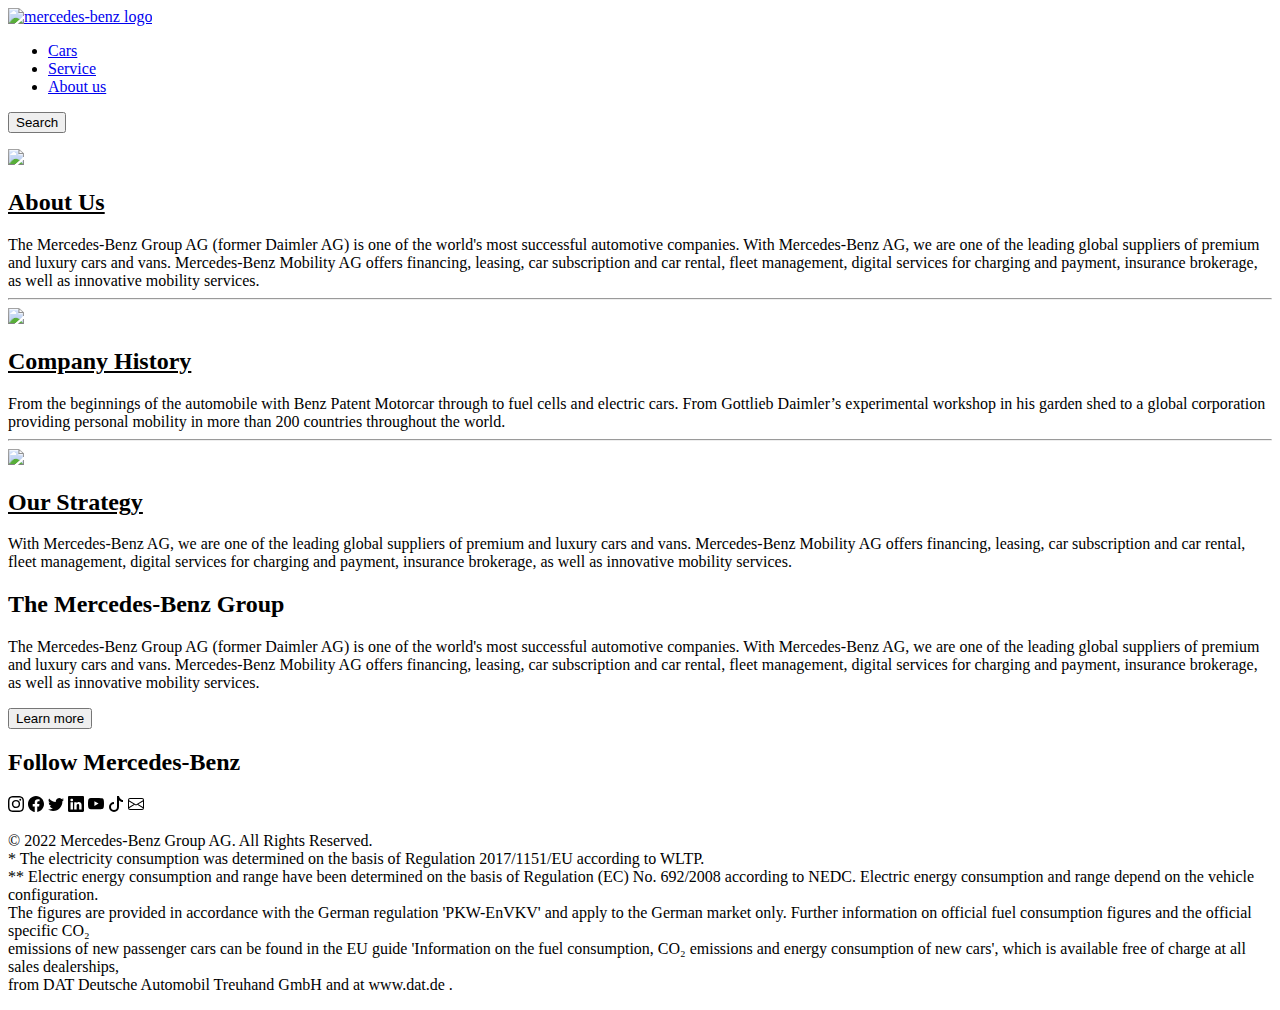
==== HTML/about.html @ 423ec82f "picture path edit" ====
<!DOCTYPE html>
<html>
<head>
	<meta charset="utf-8">
    <meta
    name="description"
    content="Mercedes-Benz is a German global automobile marque and a division of Daimler AG. Mercedes-Benz is known for luxury vehicles, buses, coaches, ambulances and trucks. The headquarters is in Stuttgart, Baden-Württemberg.">
	<meta name="viewport" content="width=device-width, initial-scale=1">
	<title>About Us</title>
	<a href="/index.html"><img src="../picture/logo.png" alt="mercedes-benz logo" width="10%" height="100em"></a>
        <div>
            <menu>
                <li><a href="cars.html">Cars</a></li>
                <li><a href="service.html">Service</a></li>
                <li><a href="about.html">About us</a></li>
            </menu>
        </div>
        <button>Search</button>
        <p></p>
</head>
<body>
<section>
<img src="../picture/about_us.png">
<h2><u>About Us</u></h2>
The Mercedes-Benz Group AG (former Daimler AG) is one of the world's most successful automotive companies. With Mercedes-Benz AG, we are one of the leading global suppliers of premium and luxury cars and vans. Mercedes-Benz Mobility AG offers financing, leasing, car subscription and car rental, fleet management, digital services for charging and payment, insurance brokerage, as well as innovative mobility services.
</section>
<hr></hr>
<section>
<img src="../picture/company_history.png">
<h2><u>Company History</u></h2>
From the beginnings of the automobile with Benz Patent Motorcar through to fuel cells and electric cars. From Gottlieb Daimler’s experimental workshop in his garden shed to a global corporation providing personal mobility in more than 200 countries throughout the world.
</section>
<hr></hr>
<section>
<img src="../picture/our_strategy.png">
<h2><u>Our Strategy</u></h2>
With Mercedes-Benz AG, we are one of the leading global suppliers of premium and luxury cars and vans. Mercedes-Benz Mobility AG offers financing, leasing, car subscription and car rental, fleet management, digital services for charging and payment, insurance brokerage, as well as innovative mobility services.
</section>
</body>
<footer>
        <section>
            <h2>The Mercedes-Benz Group</h2>
            <p>
                The Mercedes-Benz Group AG (former Daimler AG) is one of the world's most successful automotive companies. With Mercedes-Benz AG, we are one of the 
                leading global suppliers of premium and luxury cars and vans. Mercedes-Benz Mobility AG offers financing, leasing, car subscription and car rental, 
                fleet management, digital services for charging and payment, insurance brokerage, as well as innovative mobility services.
            </p>
            <button>Learn more</button>
        </section>
        <section>
            <h2>Follow Mercedes-Benz</h2>
            <svg xmlns="http://www.w3.org/2000/svg" width="16" height="16" fill="currentColor" class="bi bi-instagram" viewBox="0 0 16 16">
                <path d="M8 0C5.829 0 5.556.01 4.703.048 3.85.088 3.269.222 2.76.42a3.917 3.917 0 0 0-1.417.923A3.927 3.927 0 0 0 .42 2.76C.222 3.268.087 3.85.048 4.7.01 5.555 0 5.827 0 8.001c0 2.172.01 2.444.048 3.297.04.852.174 1.433.372 1.942.205.526.478.972.923 1.417.444.445.89.719 1.416.923.51.198 1.09.333 1.942.372C5.555 15.99 5.827 16 8 16s2.444-.01 3.298-.048c.851-.04 1.434-.174 1.943-.372a3.916 3.916 0 0 0 1.416-.923c.445-.445.718-.891.923-1.417.197-.509.332-1.09.372-1.942C15.99 10.445 16 10.173 16 8s-.01-2.445-.048-3.299c-.04-.851-.175-1.433-.372-1.941a3.926 3.926 0 0 0-.923-1.417A3.911 3.911 0 0 0 13.24.42c-.51-.198-1.092-.333-1.943-.372C10.443.01 10.172 0 7.998 0h.003zm-.717 1.442h.718c2.136 0 2.389.007 3.232.046.78.035 1.204.166 1.486.275.373.145.64.319.92.599.28.28.453.546.598.92.11.281.24.705.275 1.485.039.843.047 1.096.047 3.231s-.008 2.389-.047 3.232c-.035.78-.166 1.203-.275 1.485a2.47 2.47 0 0 1-.599.919c-.28.28-.546.453-.92.598-.28.11-.704.24-1.485.276-.843.038-1.096.047-3.232.047s-2.39-.009-3.233-.047c-.78-.036-1.203-.166-1.485-.276a2.478 2.478 0 0 1-.92-.598 2.48 2.48 0 0 1-.6-.92c-.109-.281-.24-.705-.275-1.485-.038-.843-.046-1.096-.046-3.233 0-2.136.008-2.388.046-3.231.036-.78.166-1.204.276-1.486.145-.373.319-.64.599-.92.28-.28.546-.453.92-.598.282-.11.705-.24 1.485-.276.738-.034 1.024-.044 2.515-.045v.002zm4.988 1.328a.96.96 0 1 0 0 1.92.96.96 0 0 0 0-1.92zm-4.27 1.122a4.109 4.109 0 1 0 0 8.217 4.109 4.109 0 0 0 0-8.217zm0 1.441a2.667 2.667 0 1 1 0 5.334 2.667 2.667 0 0 1 0-5.334z"/>
            </svg>
            <svg xmlns="http://www.w3.org/2000/svg" width="16" height="16" fill="currentColor" class="bi bi-facebook" viewBox="0 0 16 16">
                <path d="M16 8.049c0-4.446-3.582-8.05-8-8.05C3.58 0-.002 3.603-.002 8.05c0 4.017 2.926 7.347 6.75 7.951v-5.625h-2.03V8.05H6.75V6.275c0-2.017 1.195-3.131 3.022-3.131.876 0 1.791.157 1.791.157v1.98h-1.009c-.993 0-1.303.621-1.303 1.258v1.51h2.218l-.354 2.326H9.25V16c3.824-.604 6.75-3.934 6.75-7.951z"/>
            </svg>
            <svg xmlns="http://www.w3.org/2000/svg" width="16" height="16" fill="currentColor" class="bi bi-twitter" viewBox="0 0 16 16">
                <path d="M5.026 15c6.038 0 9.341-5.003 9.341-9.334 0-.14 0-.282-.006-.422A6.685 6.685 0 0 0 16 3.542a6.658 6.658 0 0 1-1.889.518 3.301 3.301 0 0 0 1.447-1.817 6.533 6.533 0 0 1-2.087.793A3.286 3.286 0 0 0 7.875 6.03a9.325 9.325 0 0 1-6.767-3.429 3.289 3.289 0 0 0 1.018 4.382A3.323 3.323 0 0 1 .64 6.575v.045a3.288 3.288 0 0 0 2.632 3.218 3.203 3.203 0 0 1-.865.115 3.23 3.23 0 0 1-.614-.057 3.283 3.283 0 0 0 3.067 2.277A6.588 6.588 0 0 1 .78 13.58a6.32 6.32 0 0 1-.78-.045A9.344 9.344 0 0 0 5.026 15z"/>
            </svg>
            <svg xmlns="http://www.w3.org/2000/svg" width="16" height="16" fill="currentColor" class="bi bi-linkedin" viewBox="0 0 16 16">
                <path d="M0 1.146C0 .513.526 0 1.175 0h13.65C15.474 0 16 .513 16 1.146v13.708c0 .633-.526 1.146-1.175 1.146H1.175C.526 16 0 15.487 0 14.854V1.146zm4.943 12.248V6.169H2.542v7.225h2.401zm-1.2-8.212c.837 0 1.358-.554 1.358-1.248-.015-.709-.52-1.248-1.342-1.248-.822 0-1.359.54-1.359 1.248 0 .694.521 1.248 1.327 1.248h.016zm4.908 8.212V9.359c0-.216.016-.432.08-.586.173-.431.568-.878 1.232-.878.869 0 1.216.662 1.216 1.634v3.865h2.401V9.25c0-2.22-1.184-3.252-2.764-3.252-1.274 0-1.845.7-2.165 1.193v.025h-.016a5.54 5.54 0 0 1 .016-.025V6.169h-2.4c.03.678 0 7.225 0 7.225h2.4z"/>
            </svg>
            <svg xmlns="http://www.w3.org/2000/svg" width="16" height="16" fill="currentColor" class="bi bi-youtube" viewBox="0 0 16 16">
                <path d="M8.051 1.999h.089c.822.003 4.987.033 6.11.335a2.01 2.01 0 0 1 1.415 1.42c.101.38.172.883.22 1.402l.01.104.022.26.008.104c.065.914.073 1.77.074 1.957v.075c-.001.194-.01 1.108-.082 2.06l-.008.105-.009.104c-.05.572-.124 1.14-.235 1.558a2.007 2.007 0 0 1-1.415 1.42c-1.16.312-5.569.334-6.18.335h-.142c-.309 0-1.587-.006-2.927-.052l-.17-.006-.087-.004-.171-.007-.171-.007c-1.11-.049-2.167-.128-2.654-.26a2.007 2.007 0 0 1-1.415-1.419c-.111-.417-.185-.986-.235-1.558L.09 9.82l-.008-.104A31.4 31.4 0 0 1 0 7.68v-.123c.002-.215.01-.958.064-1.778l.007-.103.003-.052.008-.104.022-.26.01-.104c.048-.519.119-1.023.22-1.402a2.007 2.007 0 0 1 1.415-1.42c.487-.13 1.544-.21 2.654-.26l.17-.007.172-.006.086-.003.171-.007A99.788 99.788 0 0 1 7.858 2h.193zM6.4 5.209v4.818l4.157-2.408L6.4 5.209z"/>
            </svg>
            <svg xmlns="http://www.w3.org/2000/svg" width="16" height="16" fill="currentColor" class="bi bi-tiktok" viewBox="0 0 16 16">
                <path d="M9 0h1.98c.144.715.54 1.617 1.235 2.512C12.895 3.389 13.797 4 15 4v2c-1.753 0-3.07-.814-4-1.829V11a5 5 0 1 1-5-5v2a3 3 0 1 0 3 3V0Z"/>
            </svg>
            <svg xmlns="http://www.w3.org/2000/svg" width="16" height="16" fill="currentColor" class="bi bi-envelope" viewBox="0 0 16 16">
                <path d="M0 4a2 2 0 0 1 2-2h12a2 2 0 0 1 2 2v8a2 2 0 0 1-2 2H2a2 2 0 0 1-2-2V4Zm2-1a1 1 0 0 0-1 1v.217l7 4.2 7-4.2V4a1 1 0 0 0-1-1H2Zm13 2.383-4.708 2.825L15 11.105V5.383Zm-.034 6.876-5.64-3.471L8 9.583l-1.326-.795-5.64 3.47A1 1 0 0 0 2 13h12a1 1 0 0 0 .966-.741ZM1 11.105l4.708-2.897L1 5.383v5.722Z"/>
            </svg>
        </section>
        <p>
            © 2022 Mercedes-Benz Group AG. All Rights Reserved.
            <br>
* The electricity consumption was determined on the basis of Regulation 2017/1151/EU according to WLTP.<br>
** Electric energy consumption and range have been determined on the basis of Regulation (EC) No. 692/2008 according to NEDC. Electric energy consumption and range depend on the vehicle configuration.<br>
The figures are provided in accordance with the German regulation 'PKW-EnVKV' and apply to the German market only. Further information on official fuel consumption figures and the official specific CO₂ <br>
emissions of new passenger cars can be found in the EU guide 'Information on the fuel consumption, CO₂ emissions and energy consumption of new cars', which is available free of charge at all sales dealerships,<br> 
from DAT Deutsche Automobil Treuhand GmbH and at www.dat.de .
</p>
       </footer>
</html>
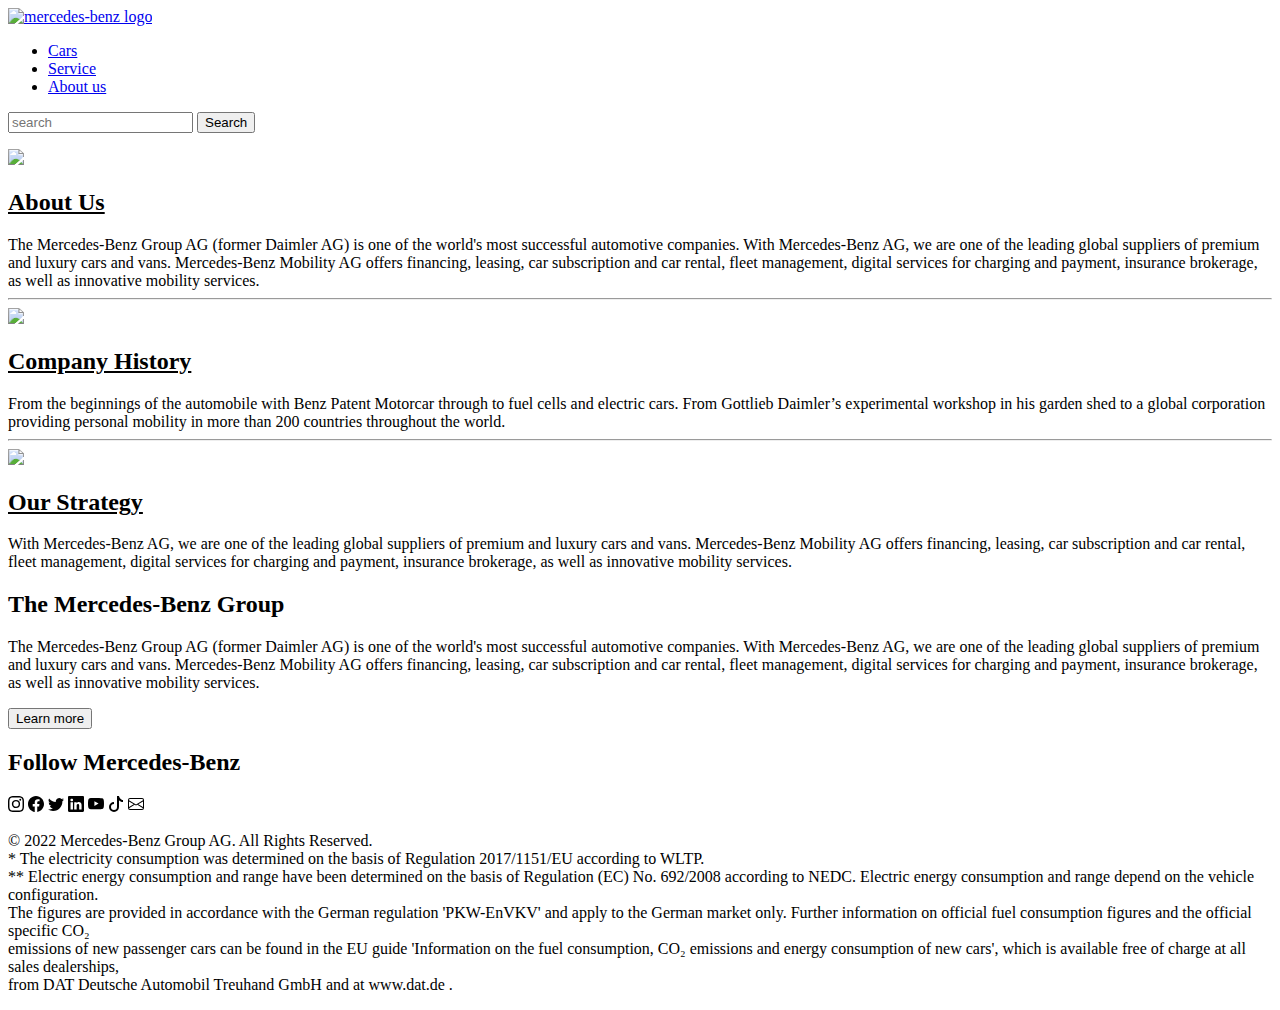
==== commit dd673045: "Update about.html" ====
--- a/HTML/about.html
+++ b/HTML/about.html
@@ -7,7 +7,7 @@
     content="Mercedes-Benz is a German global automobile marque and a division of Daimler AG. Mercedes-Benz is known for luxury vehicles, buses, coaches, ambulances and trucks. The headquarters is in Stuttgart, Baden-Württemberg.">
 	<meta name="viewport" content="width=device-width, initial-scale=1">
 	<title>About Us</title>
-	<a href="/index.html"><img src="../picture/logo.png" alt="mercedes-benz logo" width="10%" height="100em"></a>
+	<a href="../index.html"><img src="../picture/logo.png" alt="mercedes-benz logo" width="10%" height="100em"></a>
         <div>
             <menu>
                 <li><a href="cars.html">Cars</a></li>
@@ -15,24 +15,25 @@
                 <li><a href="about.html">About us</a></li>
             </menu>
         </div>
+	<input type="search" id="site-search" name="search" placeholder="search">
         <button>Search</button>
         <p></p>
 </head>
 <body>
 <section>
-<img src="../picture/about_us.png">
+<img src="../picture/about us/about_us.png">
 <h2><u>About Us</u></h2>
 The Mercedes-Benz Group AG (former Daimler AG) is one of the world's most successful automotive companies. With Mercedes-Benz AG, we are one of the leading global suppliers of premium and luxury cars and vans. Mercedes-Benz Mobility AG offers financing, leasing, car subscription and car rental, fleet management, digital services for charging and payment, insurance brokerage, as well as innovative mobility services.
 </section>
 <hr></hr>
 <section>
-<img src="../picture/company_history.png">
+<img src="../picture/about us/company_history.png">
 <h2><u>Company History</u></h2>
 From the beginnings of the automobile with Benz Patent Motorcar through to fuel cells and electric cars. From Gottlieb Daimler’s experimental workshop in his garden shed to a global corporation providing personal mobility in more than 200 countries throughout the world.
 </section>
 <hr></hr>
 <section>
-<img src="../picture/our_strategy.png">
+<img src="../picture/about us/our_strategy.png">
 <h2><u>Our Strategy</u></h2>
 With Mercedes-Benz AG, we are one of the leading global suppliers of premium and luxury cars and vans. Mercedes-Benz Mobility AG offers financing, leasing, car subscription and car rental, fleet management, digital services for charging and payment, insurance brokerage, as well as innovative mobility services.
 </section>
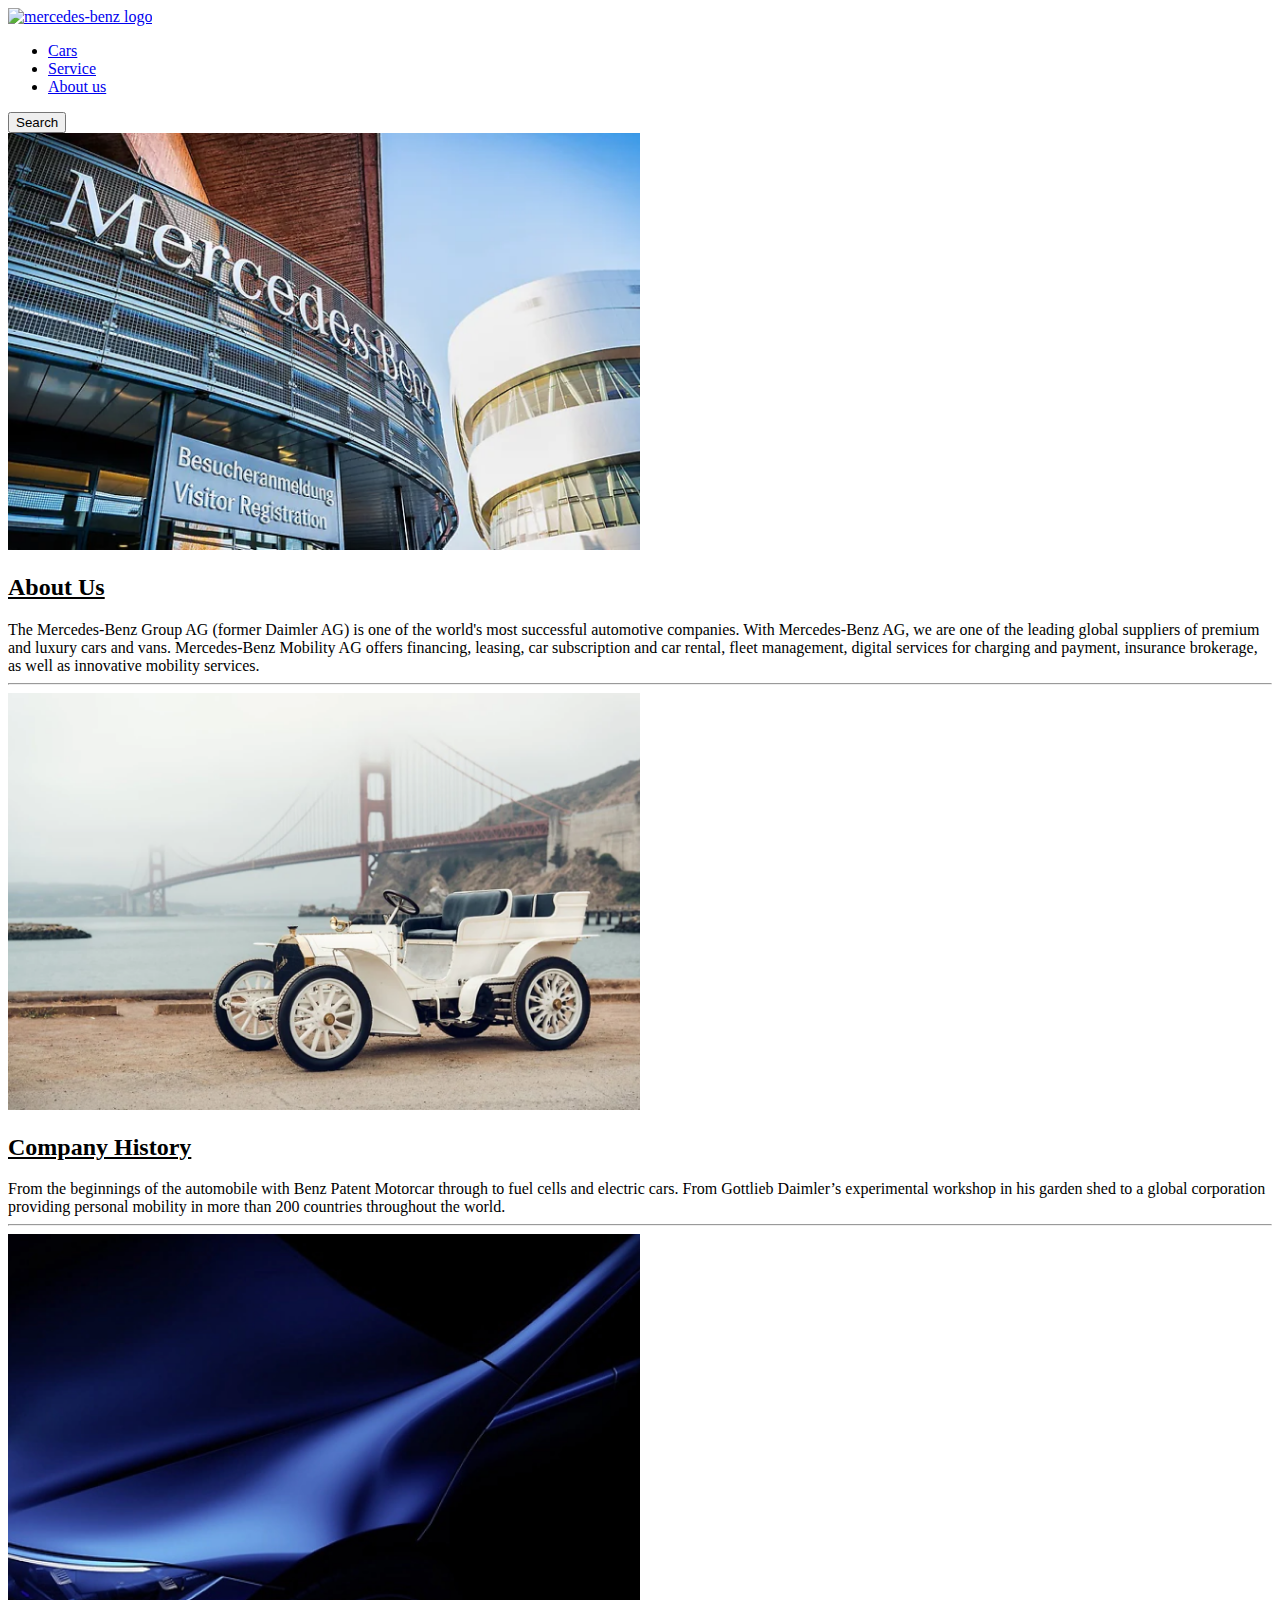
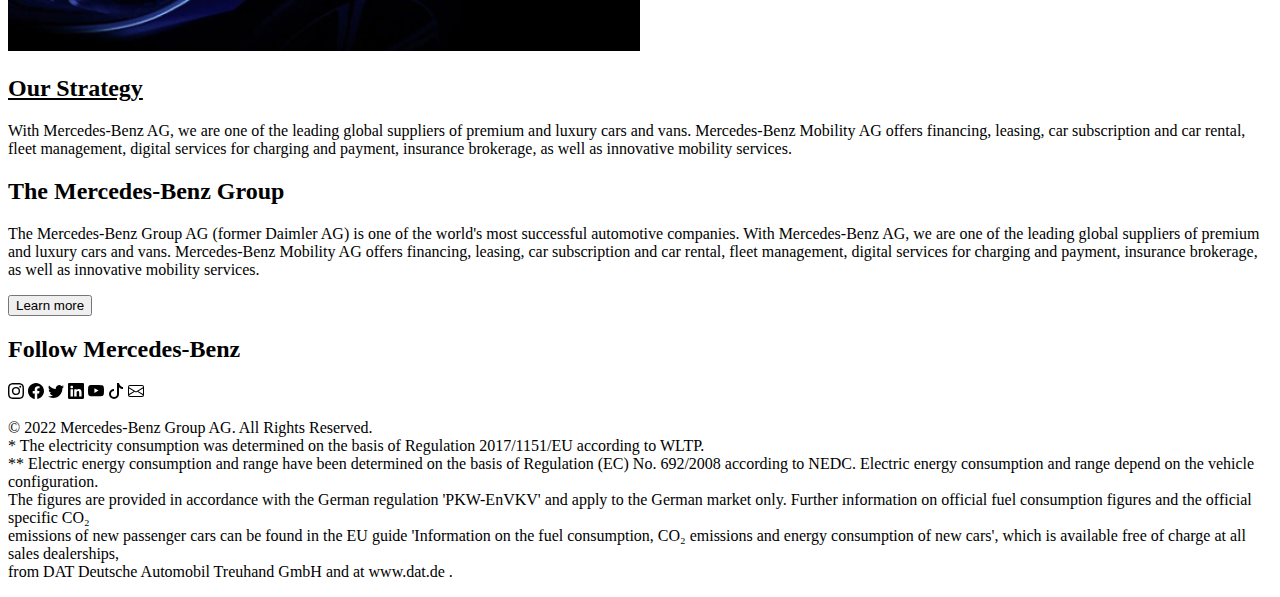
==== commit 40ddd8d2: "picture size edit" ====
--- a/HTML/about.html
+++ b/HTML/about.html
@@ -1,13 +1,16 @@
 <!DOCTYPE html>
-<html>
+<html lang="en">
 <head>
 	<meta charset="utf-8">
     <meta
     name="description"
     content="Mercedes-Benz is a German global automobile marque and a division of Daimler AG. Mercedes-Benz is known for luxury vehicles, buses, coaches, ambulances and trucks. The headquarters is in Stuttgart, Baden-Württemberg.">
 	<meta name="viewport" content="width=device-width, initial-scale=1">
-	<title>About Us</title>
-	<a href="../index.html"><img src="../picture/logo.png" alt="mercedes-benz logo" width="10%" height="100em"></a>
+    <title>About Us</title>
+</head>
+<body>
+    <header>
+	<a href="../index.html"><img src="../picture/logo.png" alt="mercedes-benz logo" style="width:100px; height: auto"></a>
         <div>
             <menu>
                 <li><a href="cars.html">Cars</a></li>
@@ -15,29 +18,27 @@
                 <li><a href="about.html">About us</a></li>
             </menu>
         </div>
-	<input type="search" id="site-search" name="search" placeholder="search">
         <button>Search</button>
-        <p></p>
-</head>
-<body>
+    </header>
+    <main>
 <section>
-<img src="../picture/about us/about_us.png">
+<img src="../picture/aboutUs/about_us.png" alt="Mercedes-benz company build" style="width:50%; height: auto">
 <h2><u>About Us</u></h2>
 The Mercedes-Benz Group AG (former Daimler AG) is one of the world's most successful automotive companies. With Mercedes-Benz AG, we are one of the leading global suppliers of premium and luxury cars and vans. Mercedes-Benz Mobility AG offers financing, leasing, car subscription and car rental, fleet management, digital services for charging and payment, insurance brokerage, as well as innovative mobility services.
 </section>
-<hr></hr>
+<hr>
 <section>
-<img src="../picture/about us/company_history.png">
+<img src="../picture/aboutUs/company_history.png" alt="mercedes-benz company first car" style="width:50%; height: auto">
 <h2><u>Company History</u></h2>
 From the beginnings of the automobile with Benz Patent Motorcar through to fuel cells and electric cars. From Gottlieb Daimler’s experimental workshop in his garden shed to a global corporation providing personal mobility in more than 200 countries throughout the world.
 </section>
-<hr></hr>
+<hr>
 <section>
-<img src="../picture/about us/our_strategy.png">
+<img src="../picture/aboutUs/our_strategy.png" alt="mercedes-benz blue car" style="width:50%; height: auto">
 <h2><u>Our Strategy</u></h2>
 With Mercedes-Benz AG, we are one of the leading global suppliers of premium and luxury cars and vans. Mercedes-Benz Mobility AG offers financing, leasing, car subscription and car rental, fleet management, digital services for charging and payment, insurance brokerage, as well as innovative mobility services.
 </section>
-</body>
+</main>
 <footer>
         <section>
             <h2>The Mercedes-Benz Group</h2>
@@ -82,4 +83,5 @@
 from DAT Deutsche Automobil Treuhand GmbH and at www.dat.de .
 </p>
        </footer>
+    </body>
 </html>
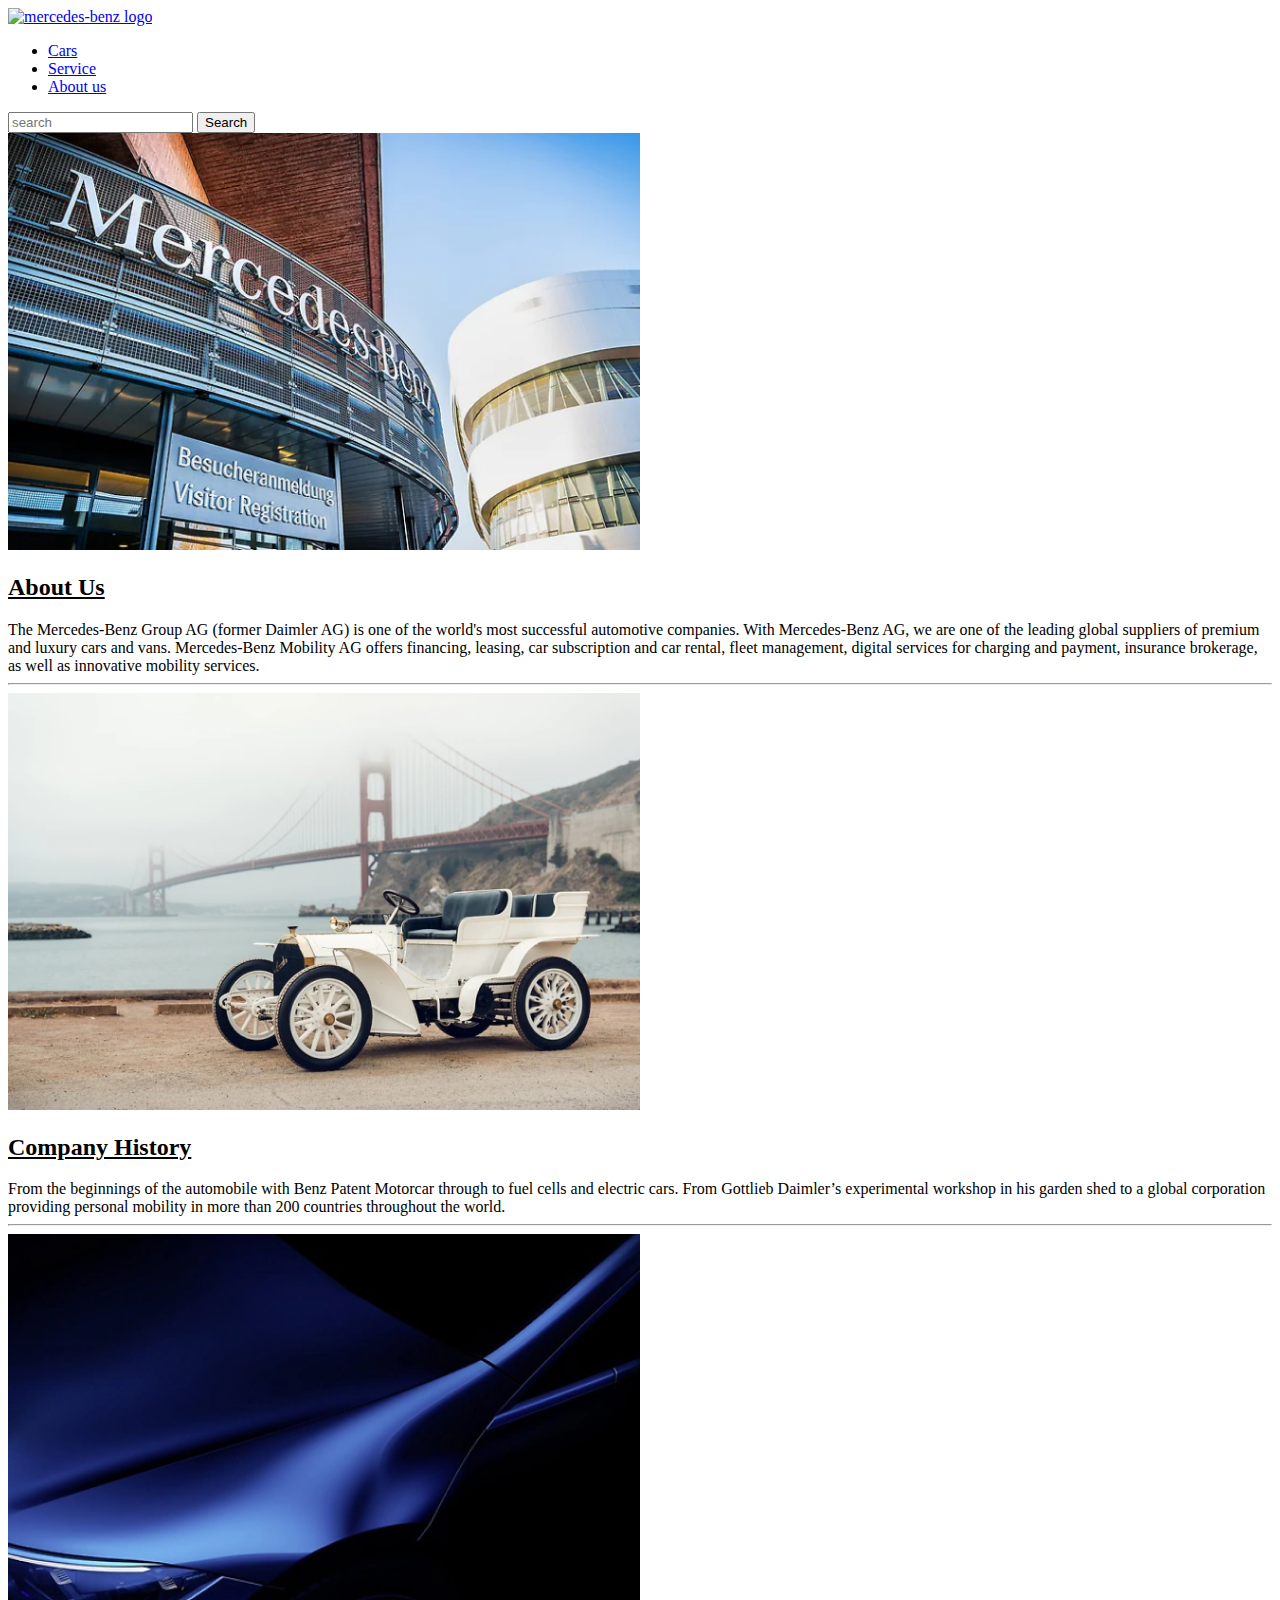
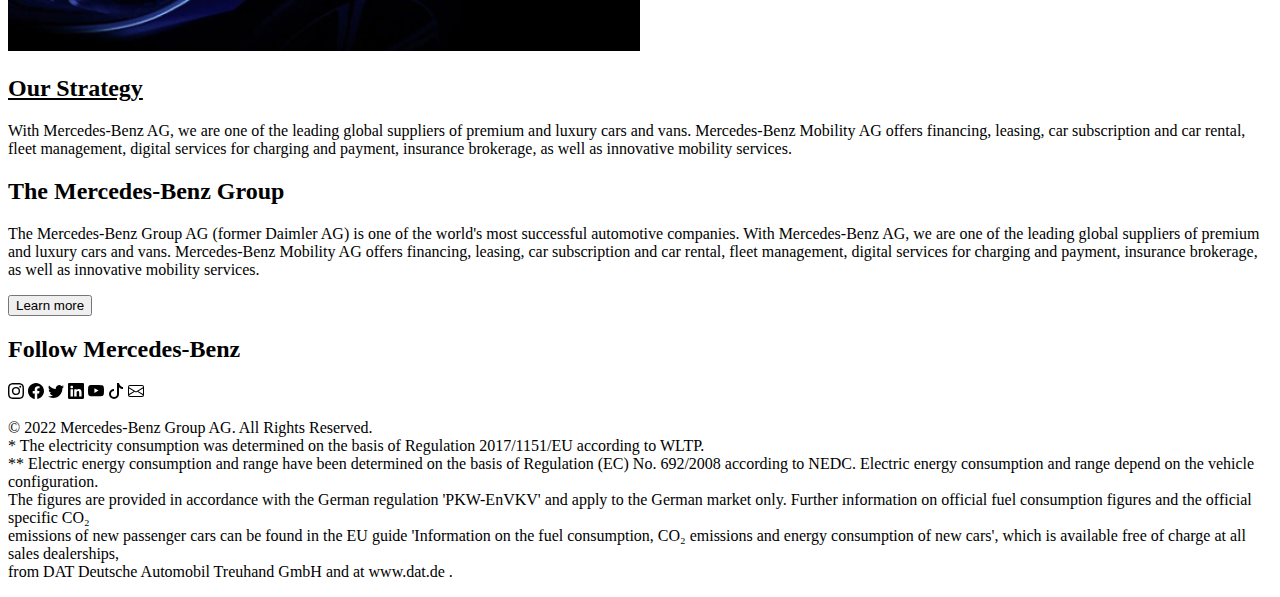
==== commit be90c5b5: "Merge branch 'main' of https://github.com/ariuq/web-mba" ====
--- a/HTML/about.html
+++ b/HTML/about.html
@@ -18,6 +18,7 @@
                 <li><a href="about.html">About us</a></li>
             </menu>
         </div>
+	<input type="search" id="site-search" name="search" placeholder="search">
         <button>Search</button>
     </header>
     <main>
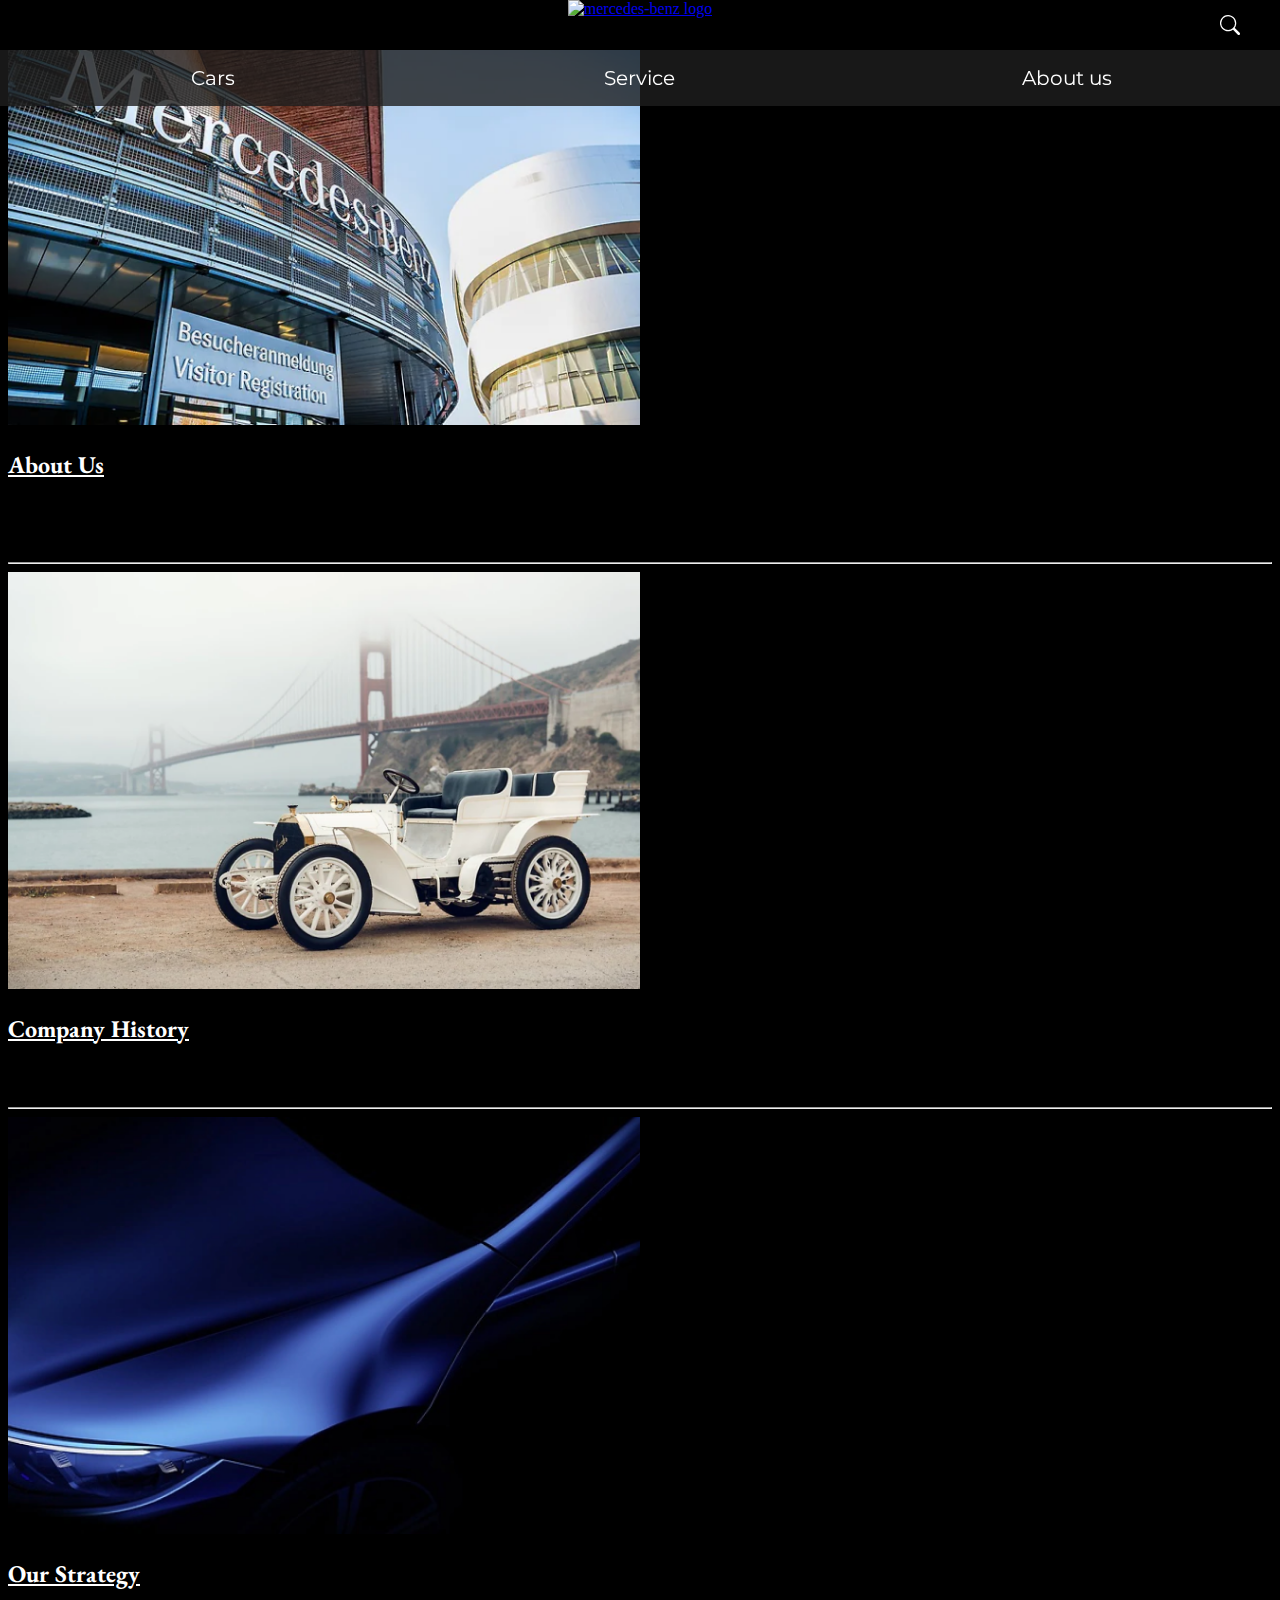
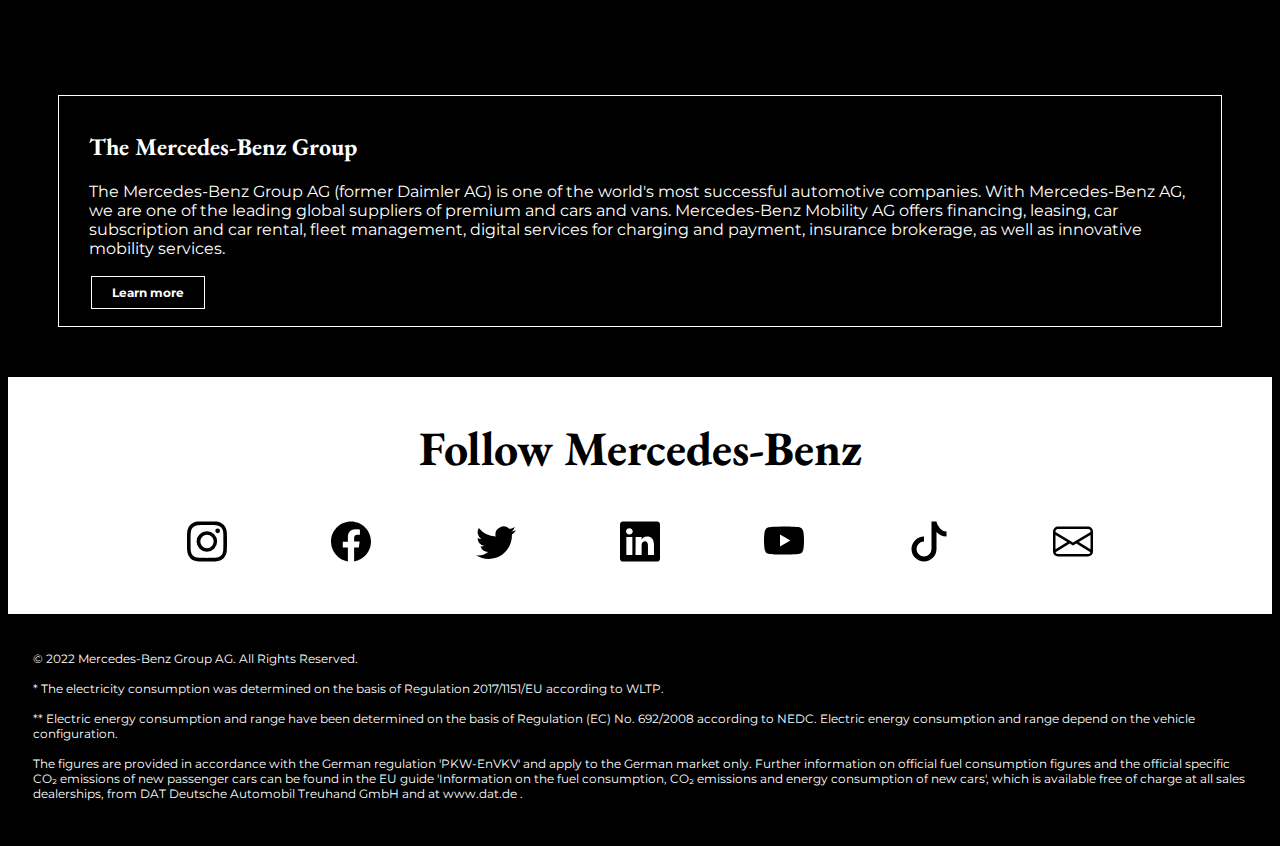
==== commit 854b1951: "header style done" ====
--- a/HTML/about.html
+++ b/HTML/about.html
@@ -6,21 +6,32 @@
     name="description"
     content="Mercedes-Benz is a German global automobile marque and a division of Daimler AG. Mercedes-Benz is known for luxury vehicles, buses, coaches, ambulances and trucks. The headquarters is in Stuttgart, Baden-Württemberg.">
 	<meta name="viewport" content="width=device-width, initial-scale=1">
+    <link rel="stylesheet" href="../CSS/test.css">
+    <link href="https://fonts.googleapis.com/css2?family=EB+Garamond&family=Montserrat:wght@300&display=swap" rel="stylesheet">
+    <link rel="stylesheet" type="text/css" href="//fonts.googleapis.com/css?family=EB+Garamond" />
     <title>About Us</title>
 </head>
 <body>
     <header>
-	<a href="../index.html"><img src="../picture/logo.png" alt="mercedes-benz logo" style="width:100px; height: auto"></a>
         <div>
+            <a class="Logo" href="../index.html"><img src="../picture/logo.png" alt="mercedes-benz logo" style="width:100px; height: auto"></a>
+            <div class="search">
+            <form class="search_form">
+                <input class="search_input" type="text" id="site-search" name="search" placeholder="search">
+                <a href="#" class="search_icon">
+                <svg xmlns="http://www.w3.org/2000/svg" width="20" height="20" fill="currentColor" class="bi bi-search" viewBox="0 0 16 16">
+                    <path d="M11.742 10.344a6.5 6.5 0 1 0-1.397 1.398h-.001c.03.04.062.078.098.115l3.85 3.85a1 1 0 0 0 1.415-1.414l-3.85-3.85a1.007 1.007 0 0 0-.115-.1zM12 6.5a5.5 5.5 0 1 1-11 0 5.5 5.5 0 0 1 11 0z"/>
+                  </svg>
+                </a>
+             </form>
+            </div>
+        </div>
             <menu>
                 <li><a href="cars.html">Cars</a></li>
                 <li><a href="service.html">Service</a></li>
                 <li><a href="about.html">About us</a></li>
             </menu>
-        </div>
-	<input type="search" id="site-search" name="search" placeholder="search">
-        <button>Search</button>
-    </header>
+       </header>
     <main>
 <section>
 <img src="../picture/aboutUs/about_us.png" alt="Mercedes-benz company build" style="width:50%; height: auto">
@@ -40,49 +51,52 @@
 With Mercedes-Benz AG, we are one of the leading global suppliers of premium and luxury cars and vans. Mercedes-Benz Mobility AG offers financing, leasing, car subscription and car rental, fleet management, digital services for charging and payment, insurance brokerage, as well as innovative mobility services.
 </section>
 </main>
-<footer>
-        <section>
-            <h2>The Mercedes-Benz Group</h2>
-            <p>
-                The Mercedes-Benz Group AG (former Daimler AG) is one of the world's most successful automotive companies. With Mercedes-Benz AG, we are one of the 
-                leading global suppliers of premium and luxury cars and vans. Mercedes-Benz Mobility AG offers financing, leasing, car subscription and car rental, 
-                fleet management, digital services for charging and payment, insurance brokerage, as well as innovative mobility services.
-            </p>
-            <button>Learn more</button>
-        </section>
-        <section>
-            <h2>Follow Mercedes-Benz</h2>
-            <svg xmlns="http://www.w3.org/2000/svg" width="16" height="16" fill="currentColor" class="bi bi-instagram" viewBox="0 0 16 16">
-                <path d="M8 0C5.829 0 5.556.01 4.703.048 3.85.088 3.269.222 2.76.42a3.917 3.917 0 0 0-1.417.923A3.927 3.927 0 0 0 .42 2.76C.222 3.268.087 3.85.048 4.7.01 5.555 0 5.827 0 8.001c0 2.172.01 2.444.048 3.297.04.852.174 1.433.372 1.942.205.526.478.972.923 1.417.444.445.89.719 1.416.923.51.198 1.09.333 1.942.372C5.555 15.99 5.827 16 8 16s2.444-.01 3.298-.048c.851-.04 1.434-.174 1.943-.372a3.916 3.916 0 0 0 1.416-.923c.445-.445.718-.891.923-1.417.197-.509.332-1.09.372-1.942C15.99 10.445 16 10.173 16 8s-.01-2.445-.048-3.299c-.04-.851-.175-1.433-.372-1.941a3.926 3.926 0 0 0-.923-1.417A3.911 3.911 0 0 0 13.24.42c-.51-.198-1.092-.333-1.943-.372C10.443.01 10.172 0 7.998 0h.003zm-.717 1.442h.718c2.136 0 2.389.007 3.232.046.78.035 1.204.166 1.486.275.373.145.64.319.92.599.28.28.453.546.598.92.11.281.24.705.275 1.485.039.843.047 1.096.047 3.231s-.008 2.389-.047 3.232c-.035.78-.166 1.203-.275 1.485a2.47 2.47 0 0 1-.599.919c-.28.28-.546.453-.92.598-.28.11-.704.24-1.485.276-.843.038-1.096.047-3.232.047s-2.39-.009-3.233-.047c-.78-.036-1.203-.166-1.485-.276a2.478 2.478 0 0 1-.92-.598 2.48 2.48 0 0 1-.6-.92c-.109-.281-.24-.705-.275-1.485-.038-.843-.046-1.096-.046-3.233 0-2.136.008-2.388.046-3.231.036-.78.166-1.204.276-1.486.145-.373.319-.64.599-.92.28-.28.546-.453.92-.598.282-.11.705-.24 1.485-.276.738-.034 1.024-.044 2.515-.045v.002zm4.988 1.328a.96.96 0 1 0 0 1.92.96.96 0 0 0 0-1.92zm-4.27 1.122a4.109 4.109 0 1 0 0 8.217 4.109 4.109 0 0 0 0-8.217zm0 1.441a2.667 2.667 0 1 1 0 5.334 2.667 2.667 0 0 1 0-5.334z"/>
-            </svg>
-            <svg xmlns="http://www.w3.org/2000/svg" width="16" height="16" fill="currentColor" class="bi bi-facebook" viewBox="0 0 16 16">
-                <path d="M16 8.049c0-4.446-3.582-8.05-8-8.05C3.58 0-.002 3.603-.002 8.05c0 4.017 2.926 7.347 6.75 7.951v-5.625h-2.03V8.05H6.75V6.275c0-2.017 1.195-3.131 3.022-3.131.876 0 1.791.157 1.791.157v1.98h-1.009c-.993 0-1.303.621-1.303 1.258v1.51h2.218l-.354 2.326H9.25V16c3.824-.604 6.75-3.934 6.75-7.951z"/>
-            </svg>
-            <svg xmlns="http://www.w3.org/2000/svg" width="16" height="16" fill="currentColor" class="bi bi-twitter" viewBox="0 0 16 16">
-                <path d="M5.026 15c6.038 0 9.341-5.003 9.341-9.334 0-.14 0-.282-.006-.422A6.685 6.685 0 0 0 16 3.542a6.658 6.658 0 0 1-1.889.518 3.301 3.301 0 0 0 1.447-1.817 6.533 6.533 0 0 1-2.087.793A3.286 3.286 0 0 0 7.875 6.03a9.325 9.325 0 0 1-6.767-3.429 3.289 3.289 0 0 0 1.018 4.382A3.323 3.323 0 0 1 .64 6.575v.045a3.288 3.288 0 0 0 2.632 3.218 3.203 3.203 0 0 1-.865.115 3.23 3.23 0 0 1-.614-.057 3.283 3.283 0 0 0 3.067 2.277A6.588 6.588 0 0 1 .78 13.58a6.32 6.32 0 0 1-.78-.045A9.344 9.344 0 0 0 5.026 15z"/>
-            </svg>
-            <svg xmlns="http://www.w3.org/2000/svg" width="16" height="16" fill="currentColor" class="bi bi-linkedin" viewBox="0 0 16 16">
-                <path d="M0 1.146C0 .513.526 0 1.175 0h13.65C15.474 0 16 .513 16 1.146v13.708c0 .633-.526 1.146-1.175 1.146H1.175C.526 16 0 15.487 0 14.854V1.146zm4.943 12.248V6.169H2.542v7.225h2.401zm-1.2-8.212c.837 0 1.358-.554 1.358-1.248-.015-.709-.52-1.248-1.342-1.248-.822 0-1.359.54-1.359 1.248 0 .694.521 1.248 1.327 1.248h.016zm4.908 8.212V9.359c0-.216.016-.432.08-.586.173-.431.568-.878 1.232-.878.869 0 1.216.662 1.216 1.634v3.865h2.401V9.25c0-2.22-1.184-3.252-2.764-3.252-1.274 0-1.845.7-2.165 1.193v.025h-.016a5.54 5.54 0 0 1 .016-.025V6.169h-2.4c.03.678 0 7.225 0 7.225h2.4z"/>
-            </svg>
-            <svg xmlns="http://www.w3.org/2000/svg" width="16" height="16" fill="currentColor" class="bi bi-youtube" viewBox="0 0 16 16">
-                <path d="M8.051 1.999h.089c.822.003 4.987.033 6.11.335a2.01 2.01 0 0 1 1.415 1.42c.101.38.172.883.22 1.402l.01.104.022.26.008.104c.065.914.073 1.77.074 1.957v.075c-.001.194-.01 1.108-.082 2.06l-.008.105-.009.104c-.05.572-.124 1.14-.235 1.558a2.007 2.007 0 0 1-1.415 1.42c-1.16.312-5.569.334-6.18.335h-.142c-.309 0-1.587-.006-2.927-.052l-.17-.006-.087-.004-.171-.007-.171-.007c-1.11-.049-2.167-.128-2.654-.26a2.007 2.007 0 0 1-1.415-1.419c-.111-.417-.185-.986-.235-1.558L.09 9.82l-.008-.104A31.4 31.4 0 0 1 0 7.68v-.123c.002-.215.01-.958.064-1.778l.007-.103.003-.052.008-.104.022-.26.01-.104c.048-.519.119-1.023.22-1.402a2.007 2.007 0 0 1 1.415-1.42c.487-.13 1.544-.21 2.654-.26l.17-.007.172-.006.086-.003.171-.007A99.788 99.788 0 0 1 7.858 2h.193zM6.4 5.209v4.818l4.157-2.408L6.4 5.209z"/>
-            </svg>
-            <svg xmlns="http://www.w3.org/2000/svg" width="16" height="16" fill="currentColor" class="bi bi-tiktok" viewBox="0 0 16 16">
-                <path d="M9 0h1.98c.144.715.54 1.617 1.235 2.512C12.895 3.389 13.797 4 15 4v2c-1.753 0-3.07-.814-4-1.829V11a5 5 0 1 1-5-5v2a3 3 0 1 0 3 3V0Z"/>
-            </svg>
-            <svg xmlns="http://www.w3.org/2000/svg" width="16" height="16" fill="currentColor" class="bi bi-envelope" viewBox="0 0 16 16">
-                <path d="M0 4a2 2 0 0 1 2-2h12a2 2 0 0 1 2 2v8a2 2 0 0 1-2 2H2a2 2 0 0 1-2-2V4Zm2-1a1 1 0 0 0-1 1v.217l7 4.2 7-4.2V4a1 1 0 0 0-1-1H2Zm13 2.383-4.708 2.825L15 11.105V5.383Zm-.034 6.876-5.64-3.471L8 9.583l-1.326-.795-5.64 3.47A1 1 0 0 0 2 13h12a1 1 0 0 0 .966-.741ZM1 11.105l4.708-2.897L1 5.383v5.722Z"/>
-            </svg>
-        </section>
+<footer class="footer">
+    <section class="footer-group">
+        <h2>The Mercedes-Benz Group</h2>
         <p>
-            © 2022 Mercedes-Benz Group AG. All Rights Reserved.
-            <br>
-* The electricity consumption was determined on the basis of Regulation 2017/1151/EU according to WLTP.<br>
-** Electric energy consumption and range have been determined on the basis of Regulation (EC) No. 692/2008 according to NEDC. Electric energy consumption and range depend on the vehicle configuration.<br>
-The figures are provided in accordance with the German regulation 'PKW-EnVKV' and apply to the German market only. Further information on official fuel consumption figures and the official specific CO₂ <br>
-emissions of new passenger cars can be found in the EU guide 'Information on the fuel consumption, CO₂ emissions and energy consumption of new cars', which is available free of charge at all sales dealerships,<br> 
+            The Mercedes-Benz Group AG (former Daimler AG) is one of the world's most successful automotive companies. With Mercedes-Benz AG, we are one of the leading global suppliers of premium and cars and vans. Mercedes-Benz Mobility AG offers financing, leasing, car subscription and car rental, fleet management, digital services for charging and payment, insurance brokerage, as well
+             as innovative mobility services.
+        </p>
+        <button class="footer-group button">Learn more</button>
+    </section>
+    
+    <section  class="footer social">
+        <h2 class="footer social title">Follow Mercedes-Benz</h2>
+        <div class="footer social icons">
+        <svg xmlns="http://www.w3.org/2000/svg" width="45" height="45" fill="currentColor" class="footer social item svg" viewBox="0 0 16 16">
+            <path d="M8 0C5.829 0 5.556.01 4.703.048 3.85.088 3.269.222 2.76.42a3.917 3.917 0 0 0-1.417.923A3.927 3.927 0 0 0 .42 2.76C.222 3.268.087 3.85.048 4.7.01 5.555 0 5.827 0 8.001c0 2.172.01 2.444.048 3.297.04.852.174 1.433.372 1.942.205.526.478.972.923 1.417.444.445.89.719 1.416.923.51.198 1.09.333 1.942.372C5.555 15.99 5.827 16 8 16s2.444-.01 3.298-.048c.851-.04 1.434-.174 1.943-.372a3.916 3.916 0 0 0 1.416-.923c.445-.445.718-.891.923-1.417.197-.509.332-1.09.372-1.942C15.99 10.445 16 10.173 16 8s-.01-2.445-.048-3.299c-.04-.851-.175-1.433-.372-1.941a3.926 3.926 0 0 0-.923-1.417A3.911 3.911 0 0 0 13.24.42c-.51-.198-1.092-.333-1.943-.372C10.443.01 10.172 0 7.998 0h.003zm-.717 1.442h.718c2.136 0 2.389.007 3.232.046.78.035 1.204.166 1.486.275.373.145.64.319.92.599.28.28.453.546.598.92.11.281.24.705.275 1.485.039.843.047 1.096.047 3.231s-.008 2.389-.047 3.232c-.035.78-.166 1.203-.275 1.485a2.47 2.47 0 0 1-.599.919c-.28.28-.546.453-.92.598-.28.11-.704.24-1.485.276-.843.038-1.096.047-3.232.047s-2.39-.009-3.233-.047c-.78-.036-1.203-.166-1.485-.276a2.478 2.478 0 0 1-.92-.598 2.48 2.48 0 0 1-.6-.92c-.109-.281-.24-.705-.275-1.485-.038-.843-.046-1.096-.046-3.233 0-2.136.008-2.388.046-3.231.036-.78.166-1.204.276-1.486.145-.373.319-.64.599-.92.28-.28.546-.453.92-.598.282-.11.705-.24 1.485-.276.738-.034 1.024-.044 2.515-.045v.002zm4.988 1.328a.96.96 0 1 0 0 1.92.96.96 0 0 0 0-1.92zm-4.27 1.122a4.109 4.109 0 1 0 0 8.217 4.109 4.109 0 0 0 0-8.217zm0 1.441a2.667 2.667 0 1 1 0 5.334 2.667 2.667 0 0 1 0-5.334z"/>
+        </svg>
+        <svg xmlns="http://www.w3.org/2000/svg" width="45" height="45" fill="currentColor" class="footer social svg item" viewBox="0 0 16 16">
+            <path d="M16 8.049c0-4.446-3.582-8.05-8-8.05C3.58 0-.002 3.603-.002 8.05c0 4.017 2.926 7.347 6.75 7.951v-5.625h-2.03V8.05H6.75V6.275c0-2.017 1.195-3.131 3.022-3.131.876 0 1.791.157 1.791.157v1.98h-1.009c-.993 0-1.303.621-1.303 1.258v1.51h2.218l-.354 2.326H9.25V16c3.824-.604 6.75-3.934 6.75-7.951z"/>
+        </svg>
+        <svg xmlns="http://www.w3.org/2000/svg" width="45" height="45" fill="currentColor" class="footer social svg item" viewBox="0 0 16 16">
+            <path d="M5.026 15c6.038 0 9.341-5.003 9.341-9.334 0-.14 0-.282-.006-.422A6.685 6.685 0 0 0 16 3.542a6.658 6.658 0 0 1-1.889.518 3.301 3.301 0 0 0 1.447-1.817 6.533 6.533 0 0 1-2.087.793A3.286 3.286 0 0 0 7.875 6.03a9.325 9.325 0 0 1-6.767-3.429 3.289 3.289 0 0 0 1.018 4.382A3.323 3.323 0 0 1 .64 6.575v.045a3.288 3.288 0 0 0 2.632 3.218 3.203 3.203 0 0 1-.865.115 3.23 3.23 0 0 1-.614-.057 3.283 3.283 0 0 0 3.067 2.277A6.588 6.588 0 0 1 .78 13.58a6.32 6.32 0 0 1-.78-.045A9.344 9.344 0 0 0 5.026 15z"/>
+        </svg>
+        <svg xmlns="http://www.w3.org/2000/svg" width="45" height="45" fill="currentColor" class="footer social svg item" viewBox="0 0 16 16">
+            <path d="M0 1.146C0 .513.526 0 1.175 0h13.65C15.474 0 16 .513 16 1.146v13.708c0 .633-.526 1.146-1.175 1.146H1.175C.526 16 0 15.487 0 14.854V1.146zm4.943 12.248V6.169H2.542v7.225h2.401zm-1.2-8.212c.837 0 1.358-.554 1.358-1.248-.015-.709-.52-1.248-1.342-1.248-.822 0-1.359.54-1.359 1.248 0 .694.521 1.248 1.327 1.248h.016zm4.908 8.212V9.359c0-.216.016-.432.08-.586.173-.431.568-.878 1.232-.878.869 0 1.216.662 1.216 1.634v3.865h2.401V9.25c0-2.22-1.184-3.252-2.764-3.252-1.274 0-1.845.7-2.165 1.193v.025h-.016a5.54 5.54 0 0 1 .016-.025V6.169h-2.4c.03.678 0 7.225 0 7.225h2.4z"/>
+        </svg>
+        <svg xmlns="http://www.w3.org/2000/svg" width="45" height="45" fill="currentColor" class="footer social svg item" viewBox="0 0 16 16">
+            <path d="M8.051 1.999h.089c.822.003 4.987.033 6.11.335a2.01 2.01 0 0 1 1.415 1.42c.101.38.172.883.22 1.402l.01.104.022.26.008.104c.065.914.073 1.77.074 1.957v.075c-.001.194-.01 1.108-.082 2.06l-.008.105-.009.104c-.05.572-.124 1.14-.235 1.558a2.007 2.007 0 0 1-1.415 1.42c-1.16.312-5.569.334-6.18.335h-.142c-.309 0-1.587-.006-2.927-.052l-.17-.006-.087-.004-.171-.007-.171-.007c-1.11-.049-2.167-.128-2.654-.26a2.007 2.007 0 0 1-1.415-1.419c-.111-.417-.185-.986-.235-1.558L.09 9.82l-.008-.104A31.4 31.4 0 0 1 0 7.68v-.123c.002-.215.01-.958.064-1.778l.007-.103.003-.052.008-.104.022-.26.01-.104c.048-.519.119-1.023.22-1.402a2.007 2.007 0 0 1 1.415-1.42c.487-.13 1.544-.21 2.654-.26l.17-.007.172-.006.086-.003.171-.007A99.788 99.788 0 0 1 7.858 2h.193zM6.4 5.209v4.818l4.157-2.408L6.4 5.209z"/>
+        </svg>
+        <svg xmlns="http://www.w3.org/2000/svg" width="45" height="45" fill="currentColor" class="footer social svg item" viewBox="0 0 16 16">
+            <path d="M9 0h1.98c.144.715.54 1.617 1.235 2.512C12.895 3.389 13.797 4 15 4v2c-1.753 0-3.07-.814-4-1.829V11a5 5 0 1 1-5-5v2a3 3 0 1 0 3 3V0Z"/>
+        </svg>
+        <svg xmlns="http://www.w3.org/2000/svg" width="45" height="45" fill="currentColor" class="footer social svg item" viewBox="0 0 16 16">
+            <path d="M0 4a2 2 0 0 1 2-2h12a2 2 0 0 1 2 2v8a2 2 0 0 1-2 2H2a2 2 0 0 1-2-2V4Zm2-1a1 1 0 0 0-1 1v.217l7 4.2 7-4.2V4a1 1 0 0 0-1-1H2Zm13 2.383-4.708 2.825L15 11.105V5.383Zm-.034 6.876-5.64-3.471L8 9.583l-1.326-.795-5.64 3.47A1 1 0 0 0 2 13h12a1 1 0 0 0 .966-.741ZM1 11.105l4.708-2.897L1 5.383v5.722Z"/>
+        </svg>
+    </div>
+    </section>
+    <p class="footer copyright">
+        © 2022 Mercedes-Benz Group AG. All Rights Reserved.
+        <br><br>
+* The electricity consumption was determined on the basis of Regulation 2017/1151/EU according to WLTP. <br><br>
+** Electric energy consumption and range have been determined on the basis of Regulation (EC) No. 692/2008 according to NEDC. Electric energy consumption and range depend on the vehicle configuration. <br><br>
+The figures are provided in accordance with the German regulation 'PKW-EnVKV' and apply to the German market only. Further information on official fuel consumption figures and the official specific CO₂
+emissions of new passenger cars can be found in the EU guide 'Information on the fuel consumption, CO₂ emissions and energy consumption of new cars', which is available free of charge at all sales dealerships,
 from DAT Deutsche Automobil Treuhand GmbH and at www.dat.de .
-</p>
-       </footer>
+
+    </p>
+   </footer>
     </body>
-</html>
+</html>--- a/CSS/test.css
+++ b/CSS/test.css
@@ -0,0 +1,175 @@
+:root{
+  --main-bg-color: black;
+  --main-c-color: white;
+  --main-input-color: 30, 30, 30;
+}
+body {
+  display: grid;
+  background-color:var(--main-bg-color);
+}
+header{
+  display: flex;
+  flex-direction: column;
+  position: fixed;
+  left: 0;
+  top: 0;
+  width: 100%;
+  background-color: rgba(var(--main-input-color), 0.8);
+}
+header div {
+  display: grid;
+  grid-template-columns: repeat(3, 1fr);
+  background-color: var(--main-bg-color);
+}
+.Logo {
+  grid-column: 2 / 3;
+  justify-self: center;
+}
+.search{
+  grid-column: 3 / 4;
+  display:flex;
+  flex-direction: row;
+  justify-content: flex-end;
+  align-items: center;
+  align-self: center;
+}
+.search button {
+  background-color: var(--main-bg-color);
+  color: var(--main-c-color);
+  margin-right: 30px;
+}
+.search button:hover {
+  text-decoration: underline;
+}
+.search_form {
+  display: flex;
+  justify-content: flex-end;
+  align-items: center;
+  align-self: center;
+  border-radius: 20px;
+  padding: 10px;
+  background-color: var(--main-bg-color);
+  width: auto;
+  margin-left: auto;
+  margin-right: 20px;
+  height: 30px;
+}
+.search_input {
+  border: 0;
+  background: none;
+  padding: 10px;
+  font-size: 16px;
+  transition: 0.4s;
+  line-height: 40px;
+  width: 0px;
+}
+.search_icon {
+  display: flex;
+  justify-content: center;
+  align-items: center;
+  color: var(--main-c-color) ;
+  transition: 0.4s;
+  width: 40px;
+}
+.search_form:hover .search_input {
+  width: 240px;
+}
+.search_form:hover {
+  background-color: rgb(var(--main-input-color));
+}
+menu {
+  display: grid;
+  grid-template-columns: repeat(3, 1fr);
+  padding: 0;
+  justify-items: center;
+}
+menu li {
+list-style-type: none;
+}
+menu li a {
+  text-decoration: none;
+  font-family: 'Montserrat', sans-serif;
+  color: var(--main-c-color);
+  font-size: 20px;
+}
+.cars {
+  background-color: var(--main-c-color);
+  margin-top: 80px;
+}
+
+/*Footer css*/
+p{
+  font-family: 'Montserrat', sans-serif;
+  color: #fff;
+}
+h2{
+  font-family: 'EB Garamond', serif;
+  color: #fff;
+}
+h1{
+  font-family: 'EB Garamond', serif;
+  color: #fff;
+}
+h3{
+  font-family: 'EB Garamond', serif;
+}
+button{
+  font-family: 'Montserrat', sans-serif;
+}
+.footer{
+  color:var(--main-c-color);
+  display: flex;
+  flex-direction: column;
+}
+.footer-group{
+  text-align: start;
+  border: 1px solid var(--main-c-color);
+  margin: 50px;
+  padding: 15px 30px;
+}
+.footer-group.h2{
+  font-size: 22px;
+}
+.footer.p{
+  font-size: 12px;
+}
+.footer-group.button{
+  background-color: var(--main-bg-color);
+  color: var(--main-c-color);
+  font-size: 12px;
+  font-weight: bold;
+  margin: 2px;
+  padding: 8px 20px;
+  cursor: pointer;
+}
+.footer.social {
+  background-color: var(--main-c-color);
+  color: var(--main-bg-color);
+  display: flex;
+  flex-direction: column;
+  text-align: center;
+}
+.footer.social.title{
+  text-align: center;
+  font-size: 48px;
+  font-family: 'EB Garamond';
+  font-weight: bold;
+}
+.footer.social.icons{
+  flex-direction: row;
+  justify-content: space-around;
+  margin: 0 10% 0 10%;
+  flex-wrap: wrap  ;
+}
+.footer.social.svg.item{
+  padding-bottom: 50px;
+  width: 40px
+}
+
+.footer.copyright {
+  font-size: 12px;
+  text-align: start;
+  color: var(--main-c-color);
+  padding: 2%;
+  position: relative;
+}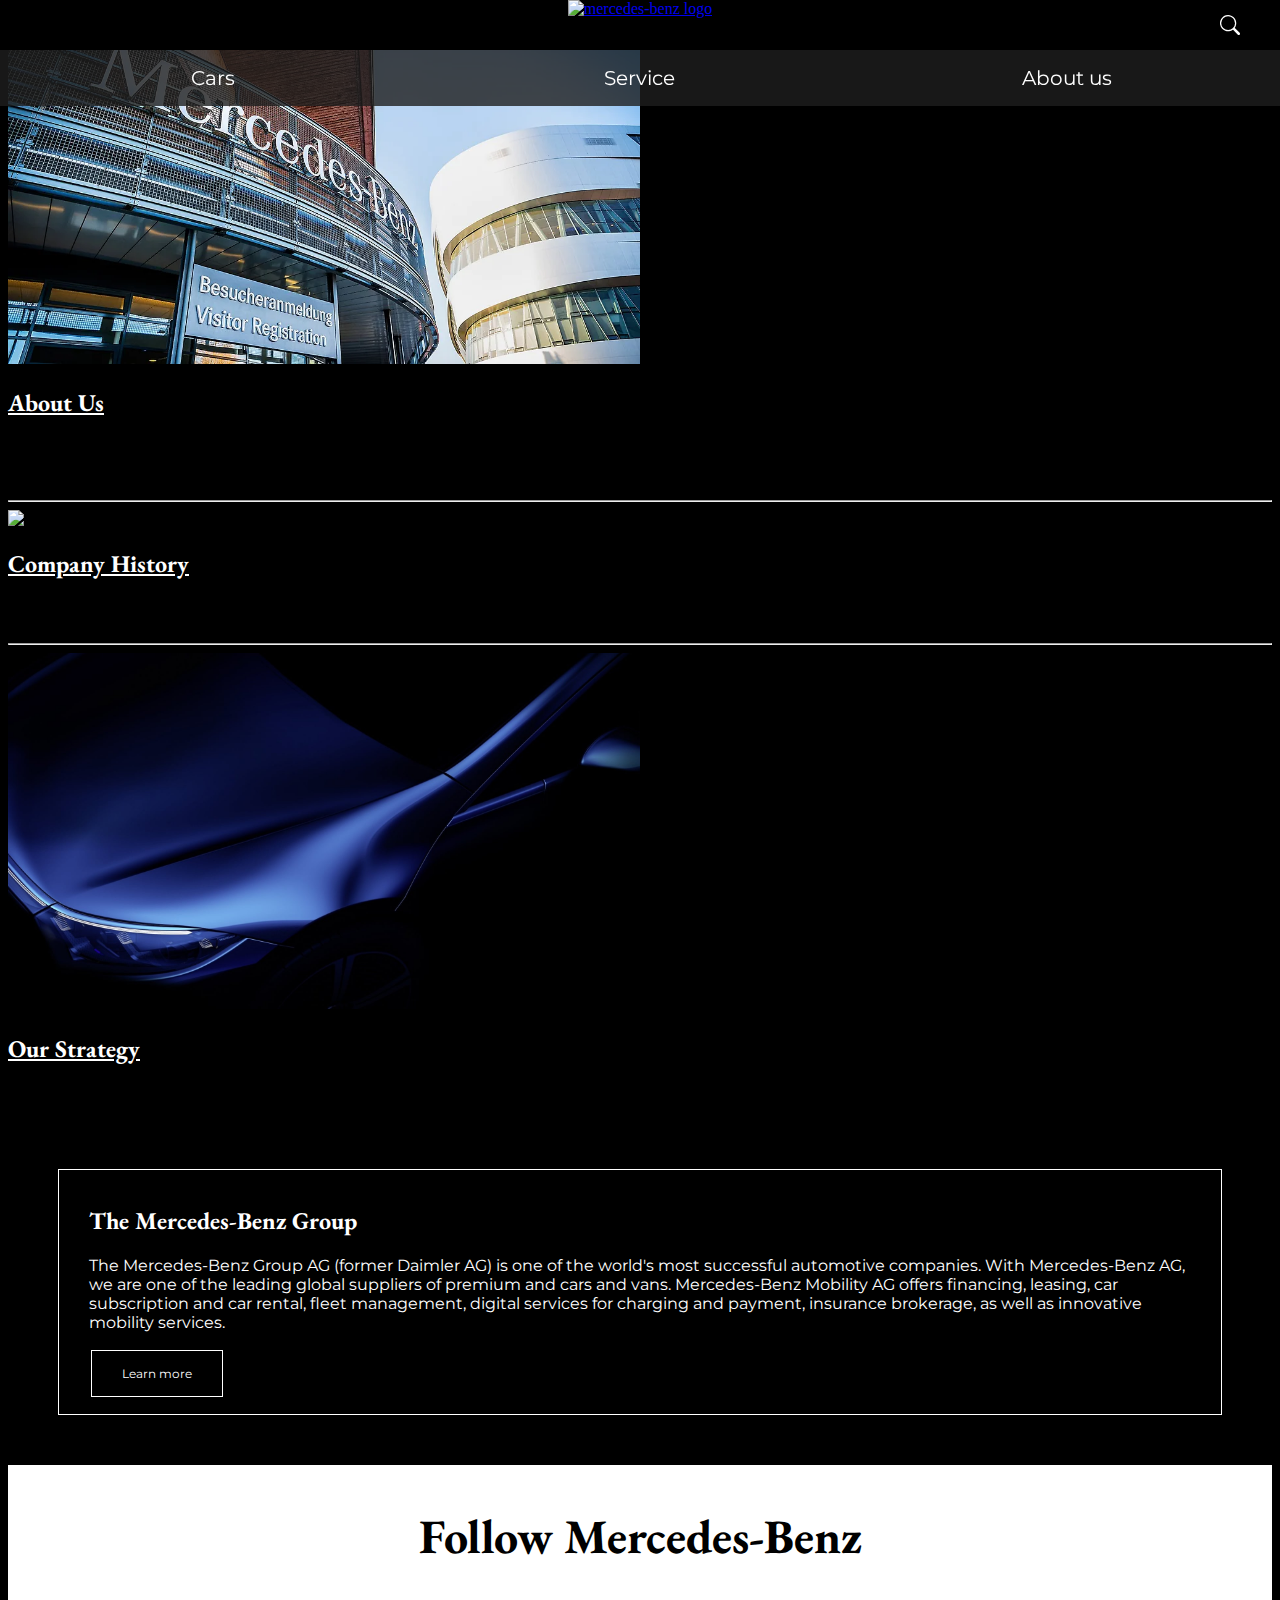
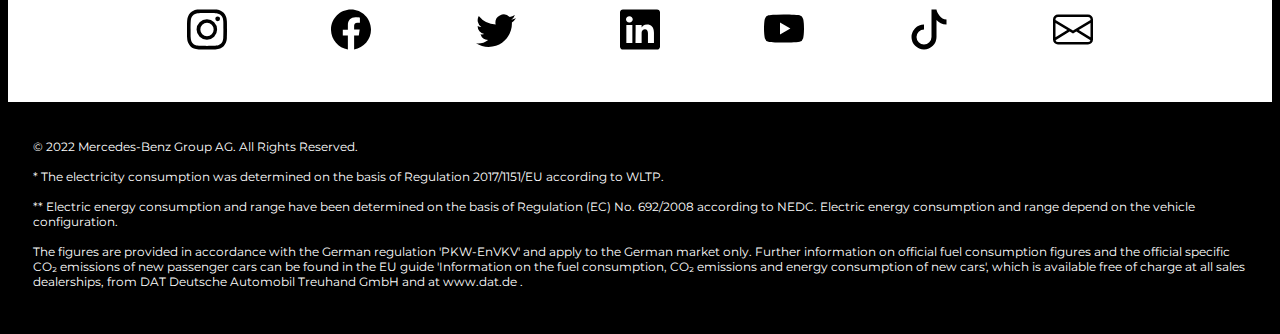
==== commit 9a86b63f: "changed pic extension" ====
--- a/HTML/about.html
+++ b/HTML/about.html
@@ -34,19 +34,19 @@
        </header>
     <main>
 <section>
-<img src="../picture/aboutUs/about_us.png" alt="Mercedes-benz company build" style="width:50%; height: auto">
+<img src="../picture/aboutUs/about_us.webp" alt="Mercedes-benz company build" style="width:50%; height: auto">
 <h2><u>About Us</u></h2>
 The Mercedes-Benz Group AG (former Daimler AG) is one of the world's most successful automotive companies. With Mercedes-Benz AG, we are one of the leading global suppliers of premium and luxury cars and vans. Mercedes-Benz Mobility AG offers financing, leasing, car subscription and car rental, fleet management, digital services for charging and payment, insurance brokerage, as well as innovative mobility services.
 </section>
 <hr>
 <section>
-<img src="../picture/aboutUs/company_history.png" alt="mercedes-benz company first car" style="width:50%; height: auto">
+<img src="../picture/aboutUs/company_history.webp" alt="mercedes-benz company first car" style="width:50%; height: auto">
 <h2><u>Company History</u></h2>
 From the beginnings of the automobile with Benz Patent Motorcar through to fuel cells and electric cars. From Gottlieb Daimler’s experimental workshop in his garden shed to a global corporation providing personal mobility in more than 200 countries throughout the world.
 </section>
 <hr>
 <section>
-<img src="../picture/aboutUs/our_strategy.png" alt="mercedes-benz blue car" style="width:50%; height: auto">
+<img src="../picture/aboutUs/our_strategy.webp" alt="mercedes-benz blue car" style="width:50%; height: auto">
 <h2><u>Our Strategy</u></h2>
 With Mercedes-Benz AG, we are one of the leading global suppliers of premium and luxury cars and vans. Mercedes-Benz Mobility AG offers financing, leasing, car subscription and car rental, fleet management, digital services for charging and payment, insurance brokerage, as well as innovative mobility services.
 </section>
@@ -99,4 +99,4 @@
     </p>
    </footer>
     </body>
-</html>+</html>
--- a/CSS/test.css
+++ b/CSS/test.css
@@ -116,6 +116,8 @@
 button{
   font-family: 'Montserrat', sans-serif;
 }
+
+/*Footer css*/
 .footer{
   color:var(--main-c-color);
   display: flex;
@@ -137,9 +139,8 @@
   background-color: var(--main-bg-color);
   color: var(--main-c-color);
   font-size: 12px;
-  font-weight: bold;
   margin: 2px;
-  padding: 8px 20px;
+  font-family: 'Montserrat';
   cursor: pointer;
 }
 .footer.social {
@@ -171,5 +172,4 @@
   text-align: start;
   color: var(--main-c-color);
   padding: 2%;
-  position: relative;
-}+}
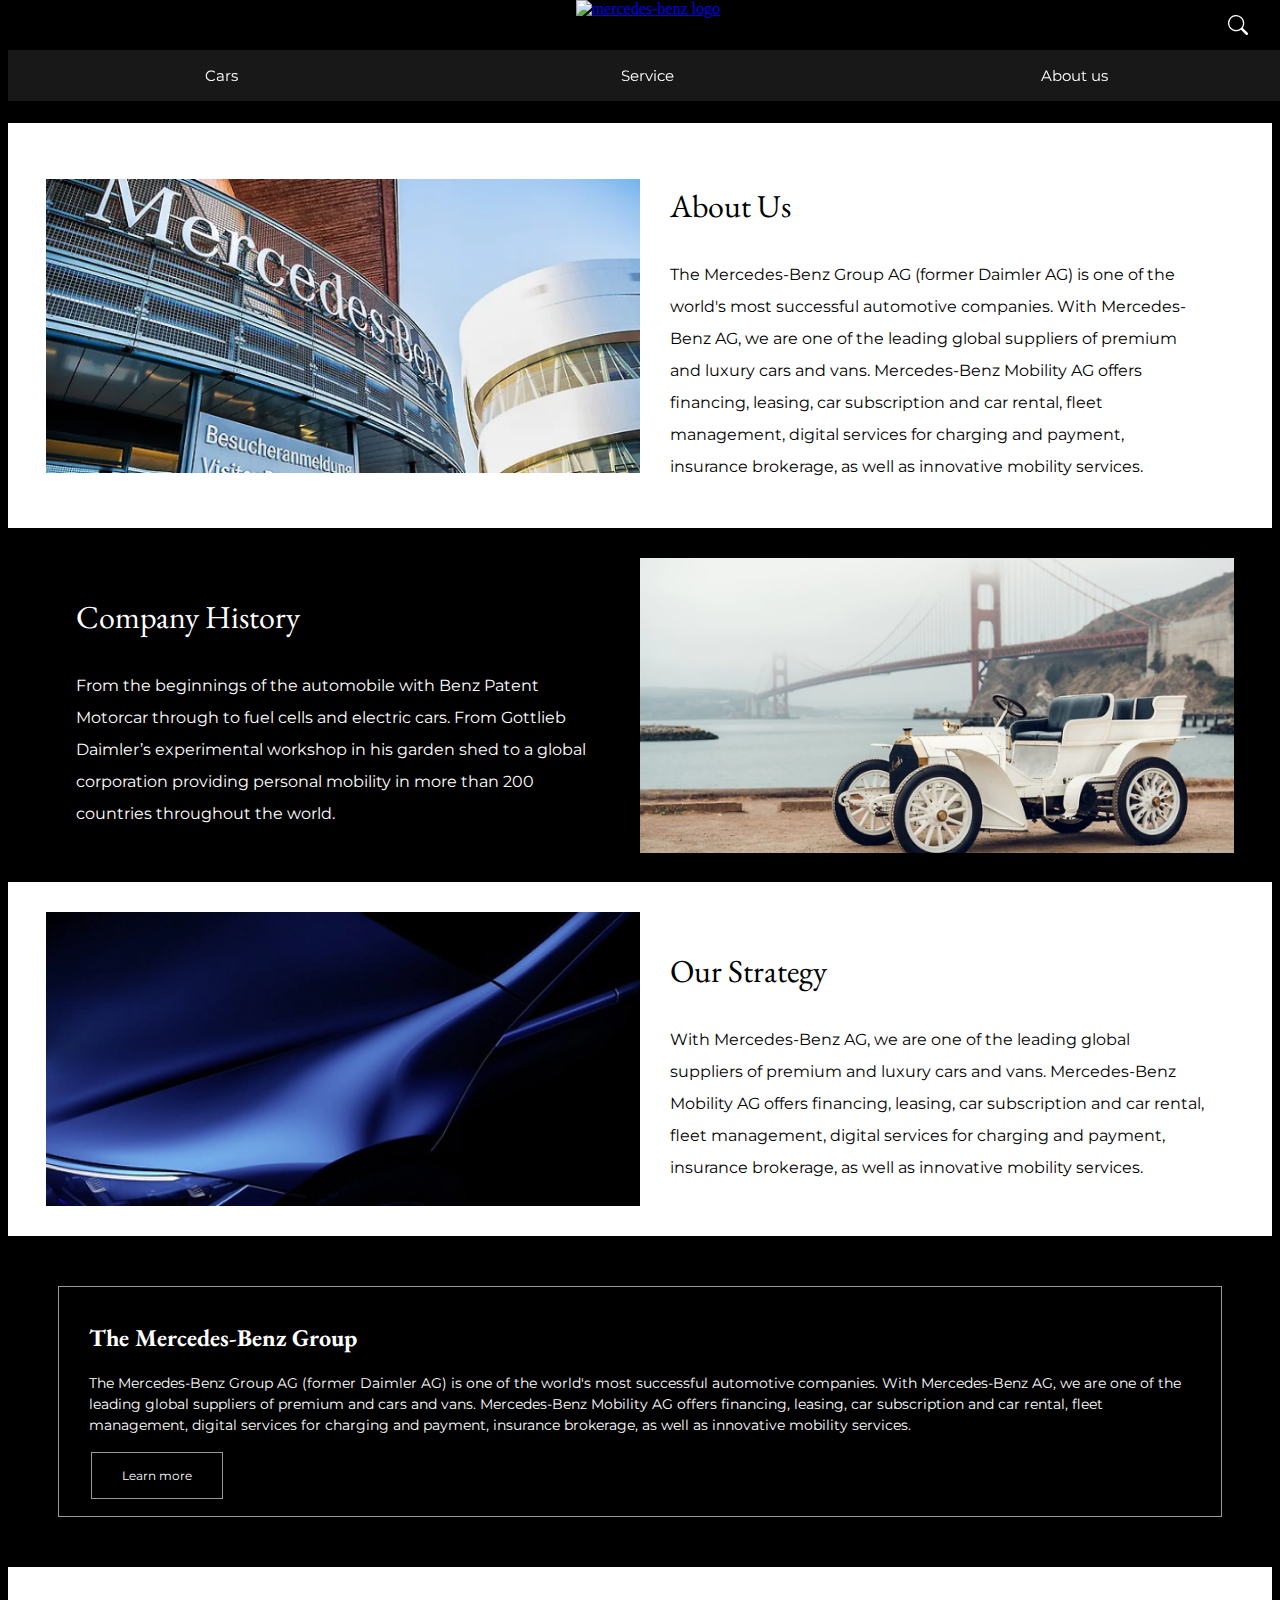
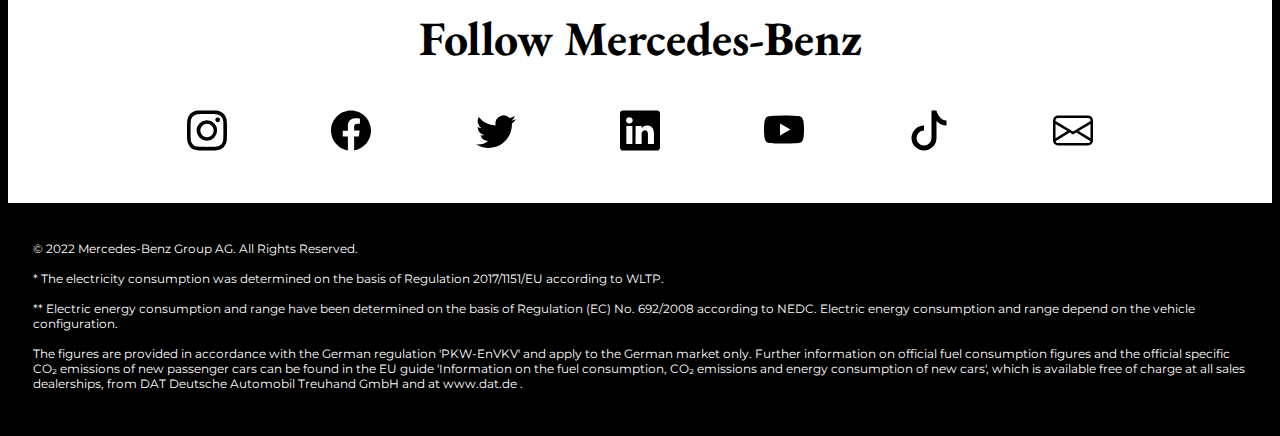
==== commit f8e9de76: "design css done" ====
--- a/HTML/about.html
+++ b/HTML/about.html
@@ -1,102 +1,233 @@
 <!DOCTYPE html>
 <html lang="en">
-<head>
-	<meta charset="utf-8">
+  <head>
+    <meta charset="utf-8" />
     <meta
-    name="description"
-    content="Mercedes-Benz is a German global automobile marque and a division of Daimler AG. Mercedes-Benz is known for luxury vehicles, buses, coaches, ambulances and trucks. The headquarters is in Stuttgart, Baden-Württemberg.">
-	<meta name="viewport" content="width=device-width, initial-scale=1">
-    <link rel="stylesheet" href="../CSS/test.css">
-    <link href="https://fonts.googleapis.com/css2?family=EB+Garamond&family=Montserrat:wght@300&display=swap" rel="stylesheet">
-    <link rel="stylesheet" type="text/css" href="//fonts.googleapis.com/css?family=EB+Garamond" />
+      name="description"
+      content="Mercedes-Benz is a German global automobile marque and a division of Daimler AG. Mercedes-Benz is known for luxury vehicles, buses, coaches, ambulances and trucks. The headquarters is in Stuttgart, Baden-Württemberg."
+    />
+    <meta name="viewport" content="width=device-width, initial-scale=1" />
+    <link rel="stylesheet" href="../CSS/test.css" />
+    <link
+      href="https://fonts.googleapis.com/css2?family=EB+Garamond&family=Montserrat:wght@300&display=swap"
+      rel="stylesheet"
+    />
+    <link
+      rel="stylesheet"
+      type="text/css"
+      href="//fonts.googleapis.com/css?family=EB+Garamond"
+    />
     <title>About Us</title>
-</head>
-<body>
+  </head>
+  <body>
     <header>
-        <div>
-            <a class="Logo" href="../index.html"><img src="../picture/logo.png" alt="mercedes-benz logo" style="width:100px; height: auto"></a>
-            <div class="search">
-            <form class="search_form">
-                <input class="search_input" type="text" id="site-search" name="search" placeholder="search">
-                <a href="#" class="search_icon">
-                <svg xmlns="http://www.w3.org/2000/svg" width="20" height="20" fill="currentColor" class="bi bi-search" viewBox="0 0 16 16">
-                    <path d="M11.742 10.344a6.5 6.5 0 1 0-1.397 1.398h-.001c.03.04.062.078.098.115l3.85 3.85a1 1 0 0 0 1.415-1.414l-3.85-3.85a1.007 1.007 0 0 0-.115-.1zM12 6.5a5.5 5.5 0 1 1-11 0 5.5 5.5 0 0 1 11 0z"/>
-                  </svg>
-                </a>
-             </form>
-            </div>
-        </div>
-            <menu>
-                <li><a href="cars.html">Cars</a></li>
-                <li><a href="service.html">Service</a></li>
-                <li><a href="about.html">About us</a></li>
-            </menu>
-       </header>
-    <main>
-<section>
-<img src="../picture/aboutUs/about_us.webp" alt="Mercedes-benz company build" style="width:50%; height: auto">
-<h2><u>About Us</u></h2>
-The Mercedes-Benz Group AG (former Daimler AG) is one of the world's most successful automotive companies. With Mercedes-Benz AG, we are one of the leading global suppliers of premium and luxury cars and vans. Mercedes-Benz Mobility AG offers financing, leasing, car subscription and car rental, fleet management, digital services for charging and payment, insurance brokerage, as well as innovative mobility services.
-</section>
-<hr>
-<section>
-<img src="../picture/aboutUs/company_history.webp" alt="mercedes-benz company first car" style="width:50%; height: auto">
-<h2><u>Company History</u></h2>
-From the beginnings of the automobile with Benz Patent Motorcar through to fuel cells and electric cars. From Gottlieb Daimler’s experimental workshop in his garden shed to a global corporation providing personal mobility in more than 200 countries throughout the world.
-</section>
-<hr>
-<section>
-<img src="../picture/aboutUs/our_strategy.webp" alt="mercedes-benz blue car" style="width:50%; height: auto">
-<h2><u>Our Strategy</u></h2>
-With Mercedes-Benz AG, we are one of the leading global suppliers of premium and luxury cars and vans. Mercedes-Benz Mobility AG offers financing, leasing, car subscription and car rental, fleet management, digital services for charging and payment, insurance brokerage, as well as innovative mobility services.
-</section>
-</main>
-<footer class="footer">
-    <section class="footer-group">
+      <div>
+        <a class="Logo" href="../index.html"
+          ><img src="../picture/logo.png" alt="mercedes-benz logo"
+        /></a>
+        <div class="search">
+          <form class="search_form">
+            <input
+              class="search_input"
+              type="text"
+              id="site-search"
+              placeholder="search"
+            />
+            <a href="#" class="search_icon">
+              <svg
+                xmlns="http://www.w3.org/2000/svg"
+                width="20"
+                height="20"
+                fill="currentColor"
+                class="bi bi-search"
+                viewBox="0 0 16 16"
+              >
+                <path
+                  d="M11.742 10.344a6.5 6.5 0 1 0-1.397 1.398h-.001c.03.04.062.078.098.115l3.85 3.85a1 1 0 0 0 1.415-1.414l-3.85-3.85a1.007 1.007 0 0 0-.115-.1zM12 6.5a5.5 5.5 0 1 1-11 0 5.5 5.5 0 0 1 11 0z"
+                />
+              </svg>
+            </a>
+          </form>
+        </div>
+      </div>
+      <menu>
+        <li><a href="cars.html">Cars</a></li>
+        <li><a href="service.html">Service</a></li>
+        <li><a href="about.html">About us</a></li>
+      </menu>
+    </header>
+    <main class="about-us">
+      <section class="article-A">
+        <img
+          src="../picture/aboutUs/about_us.png"
+          alt="Mercedes-benz company build"
+        />
+        <div class="black-p">
+          <h3>About Us</h3>
+          <p>
+            The Mercedes-Benz Group AG (former Daimler AG) is one of the world's
+            most successful automotive companies. With Mercedes-Benz AG, we are
+            one of the leading global suppliers of premium and luxury cars and
+            vans. Mercedes-Benz Mobility AG offers financing, leasing, car
+            subscription and car rental, fleet management, digital services for
+            charging and payment, insurance brokerage, as well as innovative
+            mobility services.
+          </p>
+        </div>
+      </section>
+      <section class="article-B">
+        <div class="white-p">
+          <h3>Company History</h3>
+          <p>
+            From the beginnings of the automobile with Benz Patent Motorcar
+            through to fuel cells and electric cars. From Gottlieb Daimler’s
+            experimental workshop in his garden shed to a global corporation
+            providing personal mobility in more than 200 countries throughout
+            the world.
+          </p>
+        </div>
+        <img
+          src="../picture/aboutUs/company_history.png"
+          alt="mercedes-benz company first car"
+        />
+      </section>
+      <section class="article-A">
+        <img
+          src="../picture/aboutUs/our_strategy.png"
+          alt="mercedes-benz blue car"
+        />
+        <div class="black-p">
+          <h3>Our Strategy</h3>
+          <p>
+            With Mercedes-Benz AG, we are one of the leading global suppliers of
+            premium and luxury cars and vans. Mercedes-Benz Mobility AG offers
+            financing, leasing, car subscription and car rental, fleet
+            management, digital services for charging and payment, insurance
+            brokerage, as well as innovative mobility services.
+          </p>
+        </div>
+      </section>
+    </main>
+    <footer class="footer">
+      <section class="footer-group">
         <h2>The Mercedes-Benz Group</h2>
         <p>
-            The Mercedes-Benz Group AG (former Daimler AG) is one of the world's most successful automotive companies. With Mercedes-Benz AG, we are one of the leading global suppliers of premium and cars and vans. Mercedes-Benz Mobility AG offers financing, leasing, car subscription and car rental, fleet management, digital services for charging and payment, insurance brokerage, as well
-             as innovative mobility services.
+          The Mercedes-Benz Group AG (former Daimler AG) is one of the world's
+          most successful automotive companies. With Mercedes-Benz AG, we are
+          one of the leading global suppliers of premium and cars and vans.
+          Mercedes-Benz Mobility AG offers financing, leasing, car subscription
+          and car rental, fleet management, digital services for charging and
+          payment, insurance brokerage, as well as innovative mobility services.
         </p>
         <button class="footer-group button">Learn more</button>
-    </section>
-    
-    <section  class="footer social">
+      </section>
+
+      <section class="footer social">
         <h2 class="footer social title">Follow Mercedes-Benz</h2>
         <div class="footer social icons">
-        <svg xmlns="http://www.w3.org/2000/svg" width="45" height="45" fill="currentColor" class="footer social item svg" viewBox="0 0 16 16">
-            <path d="M8 0C5.829 0 5.556.01 4.703.048 3.85.088 3.269.222 2.76.42a3.917 3.917 0 0 0-1.417.923A3.927 3.927 0 0 0 .42 2.76C.222 3.268.087 3.85.048 4.7.01 5.555 0 5.827 0 8.001c0 2.172.01 2.444.048 3.297.04.852.174 1.433.372 1.942.205.526.478.972.923 1.417.444.445.89.719 1.416.923.51.198 1.09.333 1.942.372C5.555 15.99 5.827 16 8 16s2.444-.01 3.298-.048c.851-.04 1.434-.174 1.943-.372a3.916 3.916 0 0 0 1.416-.923c.445-.445.718-.891.923-1.417.197-.509.332-1.09.372-1.942C15.99 10.445 16 10.173 16 8s-.01-2.445-.048-3.299c-.04-.851-.175-1.433-.372-1.941a3.926 3.926 0 0 0-.923-1.417A3.911 3.911 0 0 0 13.24.42c-.51-.198-1.092-.333-1.943-.372C10.443.01 10.172 0 7.998 0h.003zm-.717 1.442h.718c2.136 0 2.389.007 3.232.046.78.035 1.204.166 1.486.275.373.145.64.319.92.599.28.28.453.546.598.92.11.281.24.705.275 1.485.039.843.047 1.096.047 3.231s-.008 2.389-.047 3.232c-.035.78-.166 1.203-.275 1.485a2.47 2.47 0 0 1-.599.919c-.28.28-.546.453-.92.598-.28.11-.704.24-1.485.276-.843.038-1.096.047-3.232.047s-2.39-.009-3.233-.047c-.78-.036-1.203-.166-1.485-.276a2.478 2.478 0 0 1-.92-.598 2.48 2.48 0 0 1-.6-.92c-.109-.281-.24-.705-.275-1.485-.038-.843-.046-1.096-.046-3.233 0-2.136.008-2.388.046-3.231.036-.78.166-1.204.276-1.486.145-.373.319-.64.599-.92.28-.28.546-.453.92-.598.282-.11.705-.24 1.485-.276.738-.034 1.024-.044 2.515-.045v.002zm4.988 1.328a.96.96 0 1 0 0 1.92.96.96 0 0 0 0-1.92zm-4.27 1.122a4.109 4.109 0 1 0 0 8.217 4.109 4.109 0 0 0 0-8.217zm0 1.441a2.667 2.667 0 1 1 0 5.334 2.667 2.667 0 0 1 0-5.334z"/>
-        </svg>
-        <svg xmlns="http://www.w3.org/2000/svg" width="45" height="45" fill="currentColor" class="footer social svg item" viewBox="0 0 16 16">
-            <path d="M16 8.049c0-4.446-3.582-8.05-8-8.05C3.58 0-.002 3.603-.002 8.05c0 4.017 2.926 7.347 6.75 7.951v-5.625h-2.03V8.05H6.75V6.275c0-2.017 1.195-3.131 3.022-3.131.876 0 1.791.157 1.791.157v1.98h-1.009c-.993 0-1.303.621-1.303 1.258v1.51h2.218l-.354 2.326H9.25V16c3.824-.604 6.75-3.934 6.75-7.951z"/>
-        </svg>
-        <svg xmlns="http://www.w3.org/2000/svg" width="45" height="45" fill="currentColor" class="footer social svg item" viewBox="0 0 16 16">
-            <path d="M5.026 15c6.038 0 9.341-5.003 9.341-9.334 0-.14 0-.282-.006-.422A6.685 6.685 0 0 0 16 3.542a6.658 6.658 0 0 1-1.889.518 3.301 3.301 0 0 0 1.447-1.817 6.533 6.533 0 0 1-2.087.793A3.286 3.286 0 0 0 7.875 6.03a9.325 9.325 0 0 1-6.767-3.429 3.289 3.289 0 0 0 1.018 4.382A3.323 3.323 0 0 1 .64 6.575v.045a3.288 3.288 0 0 0 2.632 3.218 3.203 3.203 0 0 1-.865.115 3.23 3.23 0 0 1-.614-.057 3.283 3.283 0 0 0 3.067 2.277A6.588 6.588 0 0 1 .78 13.58a6.32 6.32 0 0 1-.78-.045A9.344 9.344 0 0 0 5.026 15z"/>
-        </svg>
-        <svg xmlns="http://www.w3.org/2000/svg" width="45" height="45" fill="currentColor" class="footer social svg item" viewBox="0 0 16 16">
-            <path d="M0 1.146C0 .513.526 0 1.175 0h13.65C15.474 0 16 .513 16 1.146v13.708c0 .633-.526 1.146-1.175 1.146H1.175C.526 16 0 15.487 0 14.854V1.146zm4.943 12.248V6.169H2.542v7.225h2.401zm-1.2-8.212c.837 0 1.358-.554 1.358-1.248-.015-.709-.52-1.248-1.342-1.248-.822 0-1.359.54-1.359 1.248 0 .694.521 1.248 1.327 1.248h.016zm4.908 8.212V9.359c0-.216.016-.432.08-.586.173-.431.568-.878 1.232-.878.869 0 1.216.662 1.216 1.634v3.865h2.401V9.25c0-2.22-1.184-3.252-2.764-3.252-1.274 0-1.845.7-2.165 1.193v.025h-.016a5.54 5.54 0 0 1 .016-.025V6.169h-2.4c.03.678 0 7.225 0 7.225h2.4z"/>
-        </svg>
-        <svg xmlns="http://www.w3.org/2000/svg" width="45" height="45" fill="currentColor" class="footer social svg item" viewBox="0 0 16 16">
-            <path d="M8.051 1.999h.089c.822.003 4.987.033 6.11.335a2.01 2.01 0 0 1 1.415 1.42c.101.38.172.883.22 1.402l.01.104.022.26.008.104c.065.914.073 1.77.074 1.957v.075c-.001.194-.01 1.108-.082 2.06l-.008.105-.009.104c-.05.572-.124 1.14-.235 1.558a2.007 2.007 0 0 1-1.415 1.42c-1.16.312-5.569.334-6.18.335h-.142c-.309 0-1.587-.006-2.927-.052l-.17-.006-.087-.004-.171-.007-.171-.007c-1.11-.049-2.167-.128-2.654-.26a2.007 2.007 0 0 1-1.415-1.419c-.111-.417-.185-.986-.235-1.558L.09 9.82l-.008-.104A31.4 31.4 0 0 1 0 7.68v-.123c.002-.215.01-.958.064-1.778l.007-.103.003-.052.008-.104.022-.26.01-.104c.048-.519.119-1.023.22-1.402a2.007 2.007 0 0 1 1.415-1.42c.487-.13 1.544-.21 2.654-.26l.17-.007.172-.006.086-.003.171-.007A99.788 99.788 0 0 1 7.858 2h.193zM6.4 5.209v4.818l4.157-2.408L6.4 5.209z"/>
-        </svg>
-        <svg xmlns="http://www.w3.org/2000/svg" width="45" height="45" fill="currentColor" class="footer social svg item" viewBox="0 0 16 16">
-            <path d="M9 0h1.98c.144.715.54 1.617 1.235 2.512C12.895 3.389 13.797 4 15 4v2c-1.753 0-3.07-.814-4-1.829V11a5 5 0 1 1-5-5v2a3 3 0 1 0 3 3V0Z"/>
-        </svg>
-        <svg xmlns="http://www.w3.org/2000/svg" width="45" height="45" fill="currentColor" class="footer social svg item" viewBox="0 0 16 16">
-            <path d="M0 4a2 2 0 0 1 2-2h12a2 2 0 0 1 2 2v8a2 2 0 0 1-2 2H2a2 2 0 0 1-2-2V4Zm2-1a1 1 0 0 0-1 1v.217l7 4.2 7-4.2V4a1 1 0 0 0-1-1H2Zm13 2.383-4.708 2.825L15 11.105V5.383Zm-.034 6.876-5.64-3.471L8 9.583l-1.326-.795-5.64 3.47A1 1 0 0 0 2 13h12a1 1 0 0 0 .966-.741ZM1 11.105l4.708-2.897L1 5.383v5.722Z"/>
-        </svg>
-    </div>
-    </section>
-    <p class="footer copyright">
+          <svg
+            xmlns="http://www.w3.org/2000/svg"
+            width="45"
+            height="45"
+            fill="currentColor"
+            class="footer social item svg"
+            viewBox="0 0 16 16"
+          >
+            <path
+              d="M8 0C5.829 0 5.556.01 4.703.048 3.85.088 3.269.222 2.76.42a3.917 3.917 0 0 0-1.417.923A3.927 3.927 0 0 0 .42 2.76C.222 3.268.087 3.85.048 4.7.01 5.555 0 5.827 0 8.001c0 2.172.01 2.444.048 3.297.04.852.174 1.433.372 1.942.205.526.478.972.923 1.417.444.445.89.719 1.416.923.51.198 1.09.333 1.942.372C5.555 15.99 5.827 16 8 16s2.444-.01 3.298-.048c.851-.04 1.434-.174 1.943-.372a3.916 3.916 0 0 0 1.416-.923c.445-.445.718-.891.923-1.417.197-.509.332-1.09.372-1.942C15.99 10.445 16 10.173 16 8s-.01-2.445-.048-3.299c-.04-.851-.175-1.433-.372-1.941a3.926 3.926 0 0 0-.923-1.417A3.911 3.911 0 0 0 13.24.42c-.51-.198-1.092-.333-1.943-.372C10.443.01 10.172 0 7.998 0h.003zm-.717 1.442h.718c2.136 0 2.389.007 3.232.046.78.035 1.204.166 1.486.275.373.145.64.319.92.599.28.28.453.546.598.92.11.281.24.705.275 1.485.039.843.047 1.096.047 3.231s-.008 2.389-.047 3.232c-.035.78-.166 1.203-.275 1.485a2.47 2.47 0 0 1-.599.919c-.28.28-.546.453-.92.598-.28.11-.704.24-1.485.276-.843.038-1.096.047-3.232.047s-2.39-.009-3.233-.047c-.78-.036-1.203-.166-1.485-.276a2.478 2.478 0 0 1-.92-.598 2.48 2.48 0 0 1-.6-.92c-.109-.281-.24-.705-.275-1.485-.038-.843-.046-1.096-.046-3.233 0-2.136.008-2.388.046-3.231.036-.78.166-1.204.276-1.486.145-.373.319-.64.599-.92.28-.28.546-.453.92-.598.282-.11.705-.24 1.485-.276.738-.034 1.024-.044 2.515-.045v.002zm4.988 1.328a.96.96 0 1 0 0 1.92.96.96 0 0 0 0-1.92zm-4.27 1.122a4.109 4.109 0 1 0 0 8.217 4.109 4.109 0 0 0 0-8.217zm0 1.441a2.667 2.667 0 1 1 0 5.334 2.667 2.667 0 0 1 0-5.334z"
+            />
+          </svg>
+          <svg
+            xmlns="http://www.w3.org/2000/svg"
+            width="45"
+            height="45"
+            fill="currentColor"
+            class="footer social svg item"
+            viewBox="0 0 16 16"
+          >
+            <path
+              d="M16 8.049c0-4.446-3.582-8.05-8-8.05C3.58 0-.002 3.603-.002 8.05c0 4.017 2.926 7.347 6.75 7.951v-5.625h-2.03V8.05H6.75V6.275c0-2.017 1.195-3.131 3.022-3.131.876 0 1.791.157 1.791.157v1.98h-1.009c-.993 0-1.303.621-1.303 1.258v1.51h2.218l-.354 2.326H9.25V16c3.824-.604 6.75-3.934 6.75-7.951z"
+            />
+          </svg>
+          <svg
+            xmlns="http://www.w3.org/2000/svg"
+            width="45"
+            height="45"
+            fill="currentColor"
+            class="footer social svg item"
+            viewBox="0 0 16 16"
+          >
+            <path
+              d="M5.026 15c6.038 0 9.341-5.003 9.341-9.334 0-.14 0-.282-.006-.422A6.685 6.685 0 0 0 16 3.542a6.658 6.658 0 0 1-1.889.518 3.301 3.301 0 0 0 1.447-1.817 6.533 6.533 0 0 1-2.087.793A3.286 3.286 0 0 0 7.875 6.03a9.325 9.325 0 0 1-6.767-3.429 3.289 3.289 0 0 0 1.018 4.382A3.323 3.323 0 0 1 .64 6.575v.045a3.288 3.288 0 0 0 2.632 3.218 3.203 3.203 0 0 1-.865.115 3.23 3.23 0 0 1-.614-.057 3.283 3.283 0 0 0 3.067 2.277A6.588 6.588 0 0 1 .78 13.58a6.32 6.32 0 0 1-.78-.045A9.344 9.344 0 0 0 5.026 15z"
+            />
+          </svg>
+          <svg
+            xmlns="http://www.w3.org/2000/svg"
+            width="45"
+            height="45"
+            fill="currentColor"
+            class="footer social svg item"
+            viewBox="0 0 16 16"
+          >
+            <path
+              d="M0 1.146C0 .513.526 0 1.175 0h13.65C15.474 0 16 .513 16 1.146v13.708c0 .633-.526 1.146-1.175 1.146H1.175C.526 16 0 15.487 0 14.854V1.146zm4.943 12.248V6.169H2.542v7.225h2.401zm-1.2-8.212c.837 0 1.358-.554 1.358-1.248-.015-.709-.52-1.248-1.342-1.248-.822 0-1.359.54-1.359 1.248 0 .694.521 1.248 1.327 1.248h.016zm4.908 8.212V9.359c0-.216.016-.432.08-.586.173-.431.568-.878 1.232-.878.869 0 1.216.662 1.216 1.634v3.865h2.401V9.25c0-2.22-1.184-3.252-2.764-3.252-1.274 0-1.845.7-2.165 1.193v.025h-.016a5.54 5.54 0 0 1 .016-.025V6.169h-2.4c.03.678 0 7.225 0 7.225h2.4z"
+            />
+          </svg>
+          <svg
+            xmlns="http://www.w3.org/2000/svg"
+            width="45"
+            height="45"
+            fill="currentColor"
+            class="footer social svg item"
+            viewBox="0 0 16 16"
+          >
+            <path
+              d="M8.051 1.999h.089c.822.003 4.987.033 6.11.335a2.01 2.01 0 0 1 1.415 1.42c.101.38.172.883.22 1.402l.01.104.022.26.008.104c.065.914.073 1.77.074 1.957v.075c-.001.194-.01 1.108-.082 2.06l-.008.105-.009.104c-.05.572-.124 1.14-.235 1.558a2.007 2.007 0 0 1-1.415 1.42c-1.16.312-5.569.334-6.18.335h-.142c-.309 0-1.587-.006-2.927-.052l-.17-.006-.087-.004-.171-.007-.171-.007c-1.11-.049-2.167-.128-2.654-.26a2.007 2.007 0 0 1-1.415-1.419c-.111-.417-.185-.986-.235-1.558L.09 9.82l-.008-.104A31.4 31.4 0 0 1 0 7.68v-.123c.002-.215.01-.958.064-1.778l.007-.103.003-.052.008-.104.022-.26.01-.104c.048-.519.119-1.023.22-1.402a2.007 2.007 0 0 1 1.415-1.42c.487-.13 1.544-.21 2.654-.26l.17-.007.172-.006.086-.003.171-.007A99.788 99.788 0 0 1 7.858 2h.193zM6.4 5.209v4.818l4.157-2.408L6.4 5.209z"
+            />
+          </svg>
+          <svg
+            xmlns="http://www.w3.org/2000/svg"
+            width="45"
+            height="45"
+            fill="currentColor"
+            class="footer social svg item"
+            viewBox="0 0 16 16"
+          >
+            <path
+              d="M9 0h1.98c.144.715.54 1.617 1.235 2.512C12.895 3.389 13.797 4 15 4v2c-1.753 0-3.07-.814-4-1.829V11a5 5 0 1 1-5-5v2a3 3 0 1 0 3 3V0Z"
+            />
+          </svg>
+          <svg
+            xmlns="http://www.w3.org/2000/svg"
+            width="45"
+            height="45"
+            fill="currentColor"
+            class="footer social svg item"
+            viewBox="0 0 16 16"
+          >
+            <path
+              d="M0 4a2 2 0 0 1 2-2h12a2 2 0 0 1 2 2v8a2 2 0 0 1-2 2H2a2 2 0 0 1-2-2V4Zm2-1a1 1 0 0 0-1 1v.217l7 4.2 7-4.2V4a1 1 0 0 0-1-1H2Zm13 2.383-4.708 2.825L15 11.105V5.383Zm-.034 6.876-5.64-3.471L8 9.583l-1.326-.795-5.64 3.47A1 1 0 0 0 2 13h12a1 1 0 0 0 .966-.741ZM1 11.105l4.708-2.897L1 5.383v5.722Z"
+            />
+          </svg>
+        </div>
+      </section>
+      <p class="footer copyright">
         © 2022 Mercedes-Benz Group AG. All Rights Reserved.
-        <br><br>
-* The electricity consumption was determined on the basis of Regulation 2017/1151/EU according to WLTP. <br><br>
-** Electric energy consumption and range have been determined on the basis of Regulation (EC) No. 692/2008 according to NEDC. Electric energy consumption and range depend on the vehicle configuration. <br><br>
-The figures are provided in accordance with the German regulation 'PKW-EnVKV' and apply to the German market only. Further information on official fuel consumption figures and the official specific CO₂
-emissions of new passenger cars can be found in the EU guide 'Information on the fuel consumption, CO₂ emissions and energy consumption of new cars', which is available free of charge at all sales dealerships,
-from DAT Deutsche Automobil Treuhand GmbH and at www.dat.de .
-
-    </p>
-   </footer>
-    </body>
+        <br /><br />
+        * The electricity consumption was determined on the basis of Regulation
+        2017/1151/EU according to WLTP. <br /><br />
+        ** Electric energy consumption and range have been determined on the
+        basis of Regulation (EC) No. 692/2008 according to NEDC. Electric energy
+        consumption and range depend on the vehicle configuration. <br /><br />
+        The figures are provided in accordance with the German regulation
+        'PKW-EnVKV' and apply to the German market only. Further information on
+        official fuel consumption figures and the official specific CO₂
+        emissions of new passenger cars can be found in the EU guide
+        'Information on the fuel consumption, CO₂ emissions and energy
+        consumption of new cars', which is available free of charge at all sales
+        dealerships, from DAT Deutsche Automobil Treuhand GmbH and at www.dat.de
+        .
+      </p>
+    </footer>
+  </body>
 </html>
--- a/CSS/test.css
+++ b/CSS/test.css
@@ -10,16 +10,20 @@
 header{
   display: flex;
   flex-direction: column;
+  background-color: rgba(var(--main-input-color), 0.8);
+  width: 100%;
   position: fixed;
-  left: 0;
   top: 0;
-  width: 100%;
-  background-color: rgba(var(--main-input-color), 0.8);
+  z-index: 1;
 }
 header div {
   display: grid;
   grid-template-columns: repeat(3, 1fr);
   background-color: var(--main-bg-color);
+}
+.Logo img {
+  width: 80px;
+  height: auto;
 }
 .Logo {
   grid-column: 2 / 3;
@@ -55,13 +59,17 @@
   height: 30px;
 }
 .search_input {
-  border: 0;
   background: none;
   padding: 10px;
-  font-size: 16px;
+  font-size: 12px;
   transition: 0.4s;
   line-height: 40px;
   width: 0px;
+  color: #c1c1c1;
+  border: none;
+}
+.search_input:focus {
+  outline: none;
 }
 .search_icon {
   display: flex;
@@ -73,6 +81,7 @@
 }
 .search_form:hover .search_input {
   width: 240px;
+  border: none;
 }
 .search_form:hover {
   background-color: rgb(var(--main-input-color));
@@ -86,35 +95,425 @@
 menu li {
 list-style-type: none;
 }
+menu li:hover {
+  text-decoration: underline;
+}
 menu li a {
   text-decoration: none;
   font-family: 'Montserrat', sans-serif;
   color: var(--main-c-color);
-  font-size: 20px;
-}
+  font-size: 15px;
+}
+/* Main css */
+main {
+  margin-top: 4rem;
+}
+.about-us {
+  margin-top: 115px;
+}
+.about-us section {
+  display: grid;
+  grid-template-columns: repeat(2, 1fr);
+  justify-items: center;
+  align-items: center;
+  padding: 0% 3%;
+}
+.about-us section div h3 {
+  font-size: 200%;
+  font-weight: normal;
+}
+.about-us section div p {
+  font-size: 100%;
+  line-height: 200%;
+}
+.bigAdd{
+  position: relative;
+  text-align: left;
+  z-index: 0;
+  text-align: center;
+}
+.bigAdd h1 {
+  position: absolute;
+  bottom: 40%;
+  left: 10%;
+  font-size: 300%;
+  font-weight: lighter;
+  text-align: left;
+}
+.bigAdd button {
+  position: absolute;
+  bottom: 35%;
+  left: 10%;
+  width: 10%;
+  height: 5%;
+  border-radius: 20px;
+  border: none;
+  font-size: 80%;
+  font-weight: bolder;
+  background-color: var(--main-c-color);
+  color: var(--main-bg-color);
+  transition: background-color 0.5s;
+}
+.bigAdd button:hover {
+  cursor: pointer;
+  background-color: var(--main-bg-color);
+  color: var(--main-c-color);
+}
+.content-new {
+  background-color: var(--main-bg-color);
+  color: var(--main-c-color);
+}
+.content-new a {
+  text-decoration: none;
+  font-size: large;
+  display: flex;
+  flex-direction: column;
+  justify-content: center;
+  align-items: center;
+  margin-bottom: 3%;
+  color: var(--main-c-color);
+}
+
+.content-why a {
+  text-decoration: none;
+  font-size: large;
+  display: flex;
+  flex-direction: column;
+  justify-content: center;
+  align-items: center;
+  margin-bottom: 3%;
+  color: var(--main-bg-color);
+}
+.content-why {
+  background-color: var(--main-c-color); 
+  display: flex;
+  flex-direction: column;
+  justify-content: center;
+  align-items: center;
+}
+.content-new article {
+  display: grid;
+  grid-template-columns: repeat(2, 1fr);
+  justify-items: center;
+  align-items: center;
+}
+.content-new article {
+  padding: 0% 3%;
+}
+.content-why article {
+  padding: 0% 3%;
+}
+.content-why article {
+  display: grid;
+  grid-template-columns: repeat(2, 1fr);
+  justify-items: center;
+  align-items: center;
+}
+.content-new h2{
+  padding-top: 30px;
+  text-align: center;
+  font-weight: normal;
+  font-size: 200%;
+  margin: 0;
+}
+.content-why h2{
+  padding-top: 30px;
+  padding-bottom: 15px;
+  text-align: center;
+  font-weight: normal;
+  font-size: 200%;
+  margin: 0;
+}
+.home-A img {
+  grid-column: 1/2 ;
+  padding: 5%;
+  width: 100%;
+  height: 23vw;
+  object-fit: cover;
+}
+.home-B img {
+  grid-column: 2/3;
+  padding: 5%;
+  width: 100%;
+  height: 23vw;
+  object-fit: cover;
+}
+.home-A div {
+  grid-column: 2/3;
+  padding: 5%;
+}
+.home-B div {
+  grid-column: 1/2;
+  padding: 5%;
+}
+section article div h3 {
+  font-size: 200%;
+  font-weight: normal;
+}
+section article div p {
+  font-size: 100%;
+  line-height: 200%;
+}
+.content h2 {
+  text-align: center;
+  font-family: 'Montserrat', sans-serif;
+  font-weight: lighter;
+}
+.content article {
+  display: grid;
+  grid-template-columns: repeat(2, 1fr);
+  justify-items: center;
+  align-items: center;
+}
+.article-A {
+  background-color: var(--main-c-color);
+}
+.article-A img {
+  grid-column: 1/2 ;
+  padding: 5%;
+  width: 100%;
+  height: 23vw;
+  object-fit: cover;
+}
+.article-B img {
+  grid-column: 2/3;
+  padding: 5%;
+  width: 100%;
+  height: 23vw;
+  object-fit: cover;
+}
+.article-A div {
+  grid-column: 2/3;
+  padding: 5%;
+}
+.article-B div {
+  grid-column: 1/2;
+  padding: 5%;
+}
+/*Root*/
+p {
+  font-family: 'Montserrat', sans-serif;
+}
+.white-p{
+  color: #fff;
+}
+.black-p{
+  color: var(--main-bg-color);
+}
+h2{
+  font-family: 'EB Garamond', serif;
+}
+h1{
+  font-family: 'EB Garamond', serif;
+}
+h3{
+  font-family: 'EB Garamond', serif;
+}
+button{
+  font-family: 'Montserrat', sans-serif;
+}
+/*Cars style*/
 .cars {
   background-color: var(--main-c-color);
   margin-top: 80px;
-}
-
-/*Footer css*/
-p{
-  font-family: 'Montserrat', sans-serif;
+  display: grid;
+  grid-template-columns: 200px auto;
+  grid-template-rows:  auto;
+  gap: 50px 20px;
+  margin-top: 0;
+  padding: 100px;
+}
+.models {
+  grid-column: 1/3;
+  grid-row: 1/1;
+  padding-top: 50px;
+}
+.types {
+  grid-column: 1/1;
+  align-self: start;
+}
+#mycars {
+  grid-column: 2/3;
+  display: grid;
+  grid-template-columns: repeat(3, minmax(100px, 1fr));
+  border-left: 1px solid #c1c1c1;
+  padding-left: 50px;
+}
+.carmodels {
+  grid-column: 1/4;
+  border-bottom: 1px solid #c1c1c1;
+}
+.car {
+  display: flex;
+  flex-direction: column;
+  flex-wrap: wrap;
+  text-align: center;
+}
+.car button {
+width: 80px;
+height: 30px;
+border: none;
+background-color: var(--main-bg-color);
+color: var(--main-c-color);
+border-radius: 10px;
+margin-left: 70%;
+}
+.car a img {
+width: 100%;
+height: 200px;
+object-fit: contain;
+}
+.models h1 {
+  font-size: 300%;
+  font-weight: lighter;
+}
+.modelbuttons {
+  display: flex;
+  flex-direction: row;
+  border-left: 1px solid #c1c1c1;
+  align-items: center;
+}
+.modelbuttons button {
+  width: 150px;
+  height: 50px;
+  object-fit:cover;
+  border: 1px solid #c1c1c1;
+  border-left: none;
+  background-color: var(--main-c-color);
+  font-weight: 900;
+  box-shadow: 5px 5px 5px  #999999;
+}
+.modelbuttons :hover {
+  background-color: #eeeeee;
+}
+/*Services*/
+.areas {
+  display: flex;
+  flex-direction: column;
+}
+.areas h2 {
+  text-align: center;
+  margin-top: 5%;
+  font-size: 250%;
+  font-weight: lighter;
+}
+.areas div {
+  display: flex;
+  flex-direction: row;
+  justify-content: center;
   color: #fff;
 }
-h2{
-  font-family: 'EB Garamond', serif;
+.areas div div {
+  position: relative;
+  object-fit: contain;
+}
+.areas div div p {
+  position: absolute;
+  bottom: 0;
+}
+.areas div div img {
+  width: 100%;
+ height: 100%;
+}
+.areas2{
+  display: flex;
+  flex-direction: row;
+  justify-content: center;
+  margin-top: 10%;
+}
+.areas2 div {
+  position: relative;
+  object-fit: contain;
   color: #fff;
 }
-h1{
-  font-family: 'EB Garamond', serif;
+.areas2 div p {
+  position: absolute;
+  bottom: 0;
+}
+.areas2 div img {
+  width: 100%;
+  height: 100%;
+}
+.test {
+  margin-top: 5%;
+  display: flex;
+  justify-content: center;
+  align-items: center;
   color: #fff;
-}
-h3{
-  font-family: 'EB Garamond', serif;
-}
-button{
-  font-family: 'Montserrat', sans-serif;
+  flex-direction: column;
+}
+.test button {
+  width: 150px;
+  height: 30px;
+  border: none;
+  background-color: var(--main-c-color);
+  border-radius: 10px;
+  margin-bottom: 3%;
+  font-weight: bolder;
+}
+.test button:hover {
+  background-color: #525252;
+  color: white;
+}
+.test div {
+  padding: 0;
+}
+/*Carmore header*/
+.subMenu {
+  border-bottom: 1px solid #999999;
+}
+.subMenu  ul li a{
+  color: var(--main-c-color);
+  text-decoration: none;
+}
+.subMenu ul li a:hover {
+  text-decoration: underline;
+}
+.subMenu ul {
+  display: flex;
+  flex-direction: row;
+}
+.subMenu ul li {
+  padding: 2%;
+  font-family: 'Montserrat';
+}
+/*Car More main*/
+.info{
+  color: var(--main-c-color);
+  display: flex;
+  flex-direction: row;
+justify-content: start;
+margin-left: 5%;
+}
+.info article {
+  padding-right: 10%;
+  padding-left: 5%;
+}
+.info article h6 {
+  font-weight: lighter;
+  font-size: 100%;
+}
+.info article p {
+  font-size: 250%;
+  font-weight: bold;
+}
+.info article p small {
+  font-size: 40%;
+}
+.similar-models {
+display: grid;
+grid-template-columns: repeat(2, 1fr);
+justify-items: center;
+gap: 5%;
+}
+.similar-models h2 {
+  grid-column: 1/3;
+  font-size: 200%;
+}
+.similar-models img {
+  width: 100%;
+  height: 23vw;
+  object-fit: cover;
 }
 
 /*Footer css*/
@@ -125,12 +524,16 @@
 }
 .footer-group{
   text-align: start;
-  border: 1px solid var(--main-c-color);
+  border: 1px solid #999999;
   margin: 50px;
   padding: 15px 30px;
 }
 .footer-group.h2{
   font-size: 22px;
+}
+.footer-group p {
+  font-size: 14px;
+  line-height: 150%;
 }
 .footer.p{
   font-size: 12px;
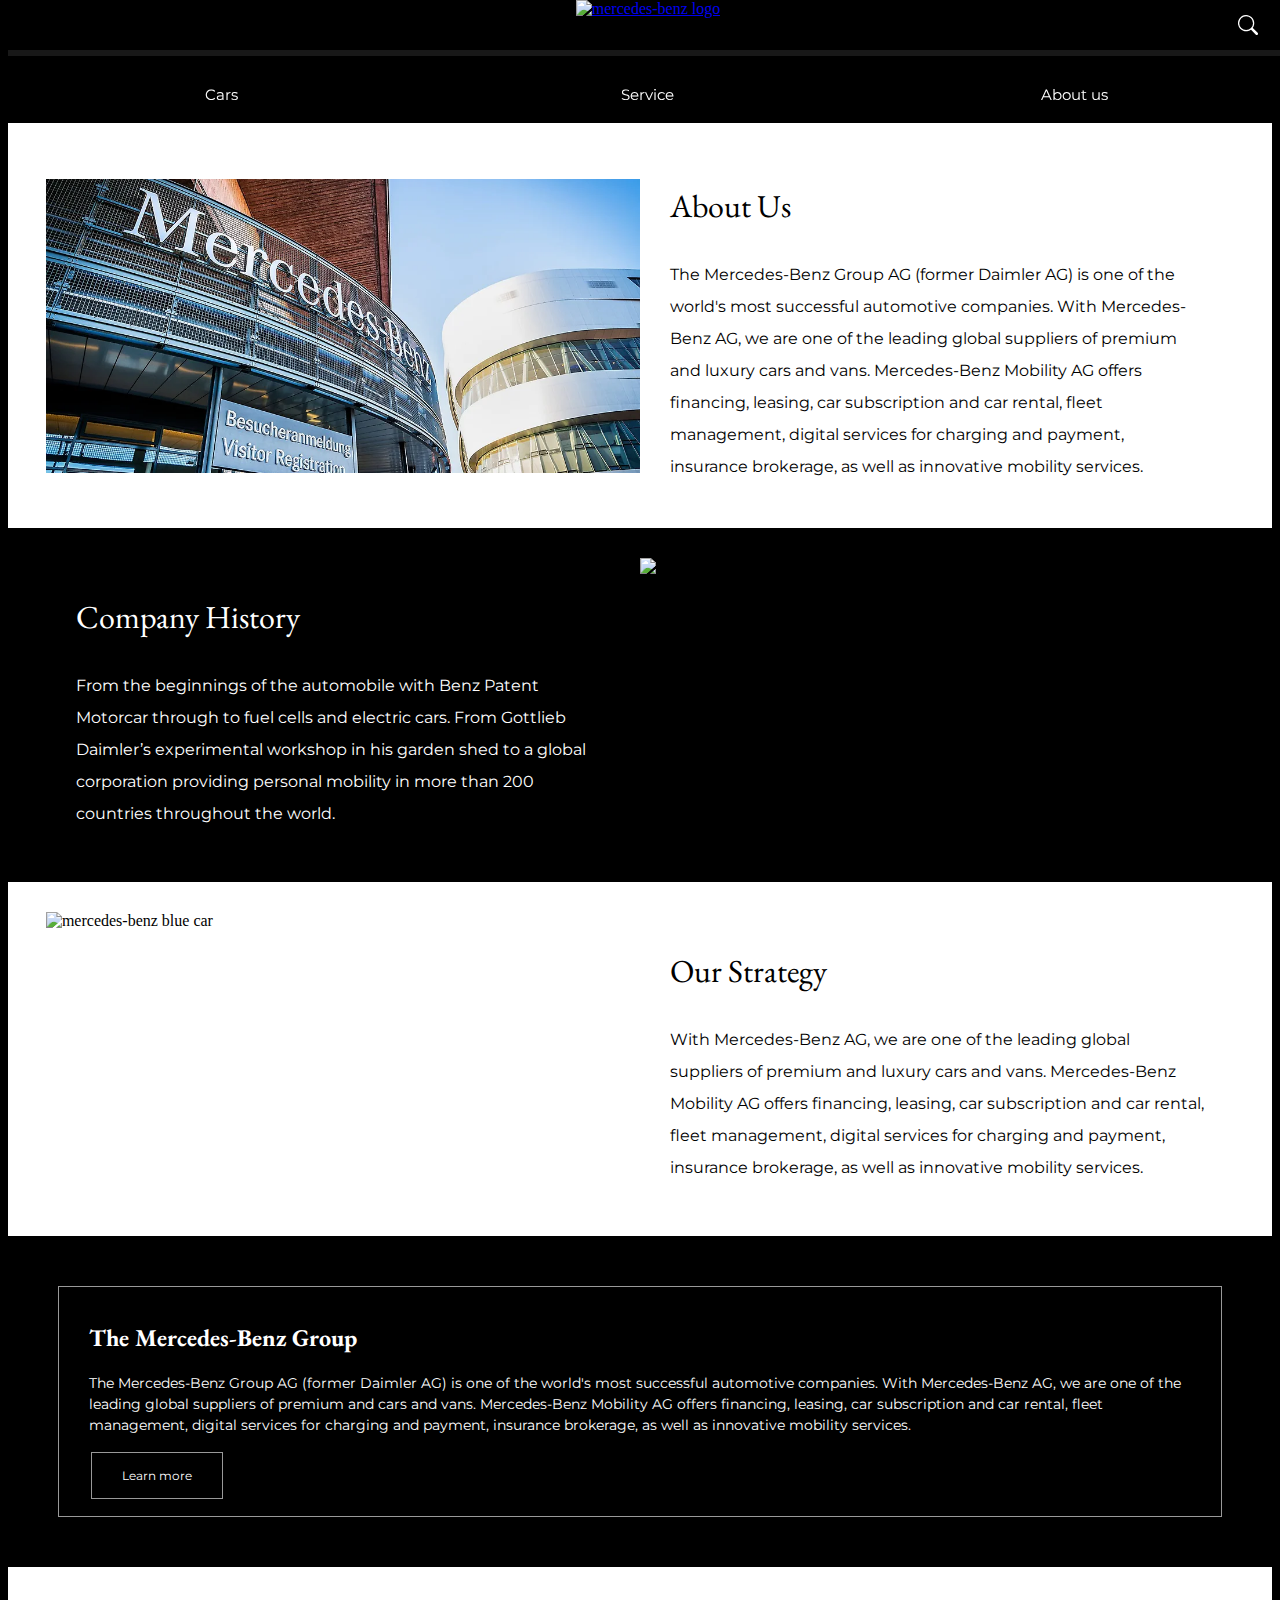
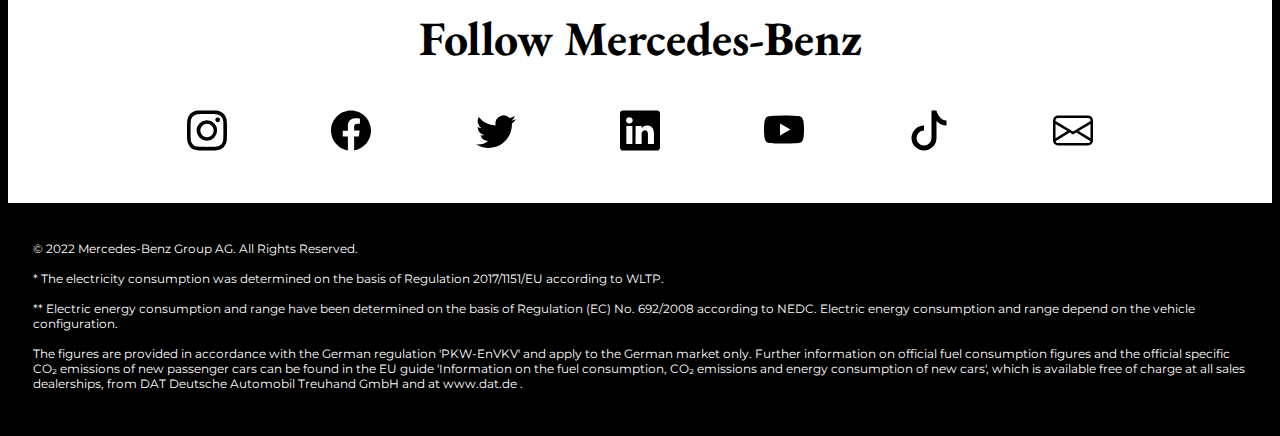
==== commit a58f25a5: "media query" ====
--- a/HTML/about.html
+++ b/HTML/about.html
@@ -33,33 +33,48 @@
               id="site-search"
               placeholder="search"
             />
-            <a href="#" class="search_icon">
-              <svg
-                xmlns="http://www.w3.org/2000/svg"
-                width="20"
-                height="20"
-                fill="currentColor"
-                class="bi bi-search"
-                viewBox="0 0 16 16"
-              >
-                <path
-                  d="M11.742 10.344a6.5 6.5 0 1 0-1.397 1.398h-.001c.03.04.062.078.098.115l3.85 3.85a1 1 0 0 0 1.415-1.414l-3.85-3.85a1.007 1.007 0 0 0-.115-.1zM12 6.5a5.5 5.5 0 1 1-11 0 5.5 5.5 0 0 1 11 0z"
-                />
-              </svg>
-            </a>
+            <svg
+              xmlns="http://www.w3.org/2000/svg"
+              width="20"
+              height="20"
+              fill="white"
+              class="bi bi-search"
+              viewBox="0 0 16 16"
+            >
+              <path
+                d="M11.742 10.344a6.5 6.5 0 1 0-1.397 1.398h-.001c.03.04.062.078.098.115l3.85 3.85a1 1 0 0 0 1.415-1.414l-3.85-3.85a1.007 1.007 0 0 0-.115-.1zM12 6.5a5.5 5.5 0 1 1-11 0 5.5 5.5 0 0 1 11 0z"
+              />
+            </svg>
           </form>
         </div>
       </div>
+      <input type="checkbox" id="toggler" />
+      <label for="toggler">
+        <svg
+          xmlns="http://www.w3.org/2000/svg"
+          width="25"
+          height="25"
+          fill="currentColor"
+          class="bi bi-list"
+          viewBox="0 0 16 16"
+        >
+          <path
+            fill-rule="evenodd"
+            d="M2.5 12a.5.5 0 0 1 .5-.5h10a.5.5 0 0 1 0 1H3a.5.5 0 0 1-.5-.5zm0-4a.5.5 0 0 1 .5-.5h10a.5.5 0 0 1 0 1H3a.5.5 0 0 1-.5-.5zm0-4a.5.5 0 0 1 .5-.5h10a.5.5 0 0 1 0 1H3a.5.5 0 0 1-.5-.5z"
+          />
+        </svg>
       <menu>
+        <ul class="list">
         <li><a href="cars.html">Cars</a></li>
         <li><a href="service.html">Service</a></li>
         <li><a href="about.html">About us</a></li>
+        </ul>
       </menu>
     </header>
     <main class="about-us">
       <section class="article-A">
         <img
-          src="../picture/aboutUs/about_us.png"
+          src="../picture/aboutUs/about_us.webp"
           alt="Mercedes-benz company build"
         />
         <div class="black-p">
@@ -87,13 +102,13 @@
           </p>
         </div>
         <img
-          src="../picture/aboutUs/company_history.png"
+          src="../picture/aboutUs/company_history.webp"
           alt="mercedes-benz company first car"
         />
       </section>
       <section class="article-A">
         <img
-          src="../picture/aboutUs/our_strategy.png"
+          src="../picture/aboutUs/our_strategy.jpg"
           alt="mercedes-benz blue car"
         />
         <div class="black-p">
--- a/CSS/test.css
+++ b/CSS/test.css
@@ -86,19 +86,23 @@
 .search_form:hover {
   background-color: rgb(var(--main-input-color));
 }
-menu {
+menu{
+  padding: 0;
+  margin: 0;
+}
+menu ul {
   display: grid;
   grid-template-columns: repeat(3, 1fr);
   padding: 0;
   justify-items: center;
 }
-menu li {
+menu ul li {
 list-style-type: none;
 }
-menu li:hover {
+menu ul li:hover {
   text-decoration: underline;
 }
-menu li a {
+menu ul li a {
   text-decoration: none;
   font-family: 'Montserrat', sans-serif;
   color: var(--main-c-color);
@@ -576,3 +580,48 @@
   color: var(--main-c-color);
   padding: 2%;
 }
+@media screen and (max-width: 70em) {
+
+ menu {
+  width: 100%;
+  max-height: 0;
+  overflow: hidden;
+  padding: 0;
+ }
+ .list {
+  display: flex;
+  flex-direction: column;
+  align-items: center;
+  padding: 20px;
+  justify-content: center;
+  width: 100%;
+  max-height: 100%;
+  overflow: hidden;
+ }
+ .list li {
+  padding: 2%;
+ }
+ .navbar label {
+display: inline-flex;
+align-items: center;
+cursor: pointer;
+ }
+ header label {
+  margin: 30px;
+ }
+ header label svg{
+  fill: white;
+}
+ #toggler:checked ~ menu{
+  max-height: 100%;
+ }
+}
+header input {
+  height: 0;
+}
+header label svg{
+  color: transparent;
+}
+header label {
+  height: 0;
+}
